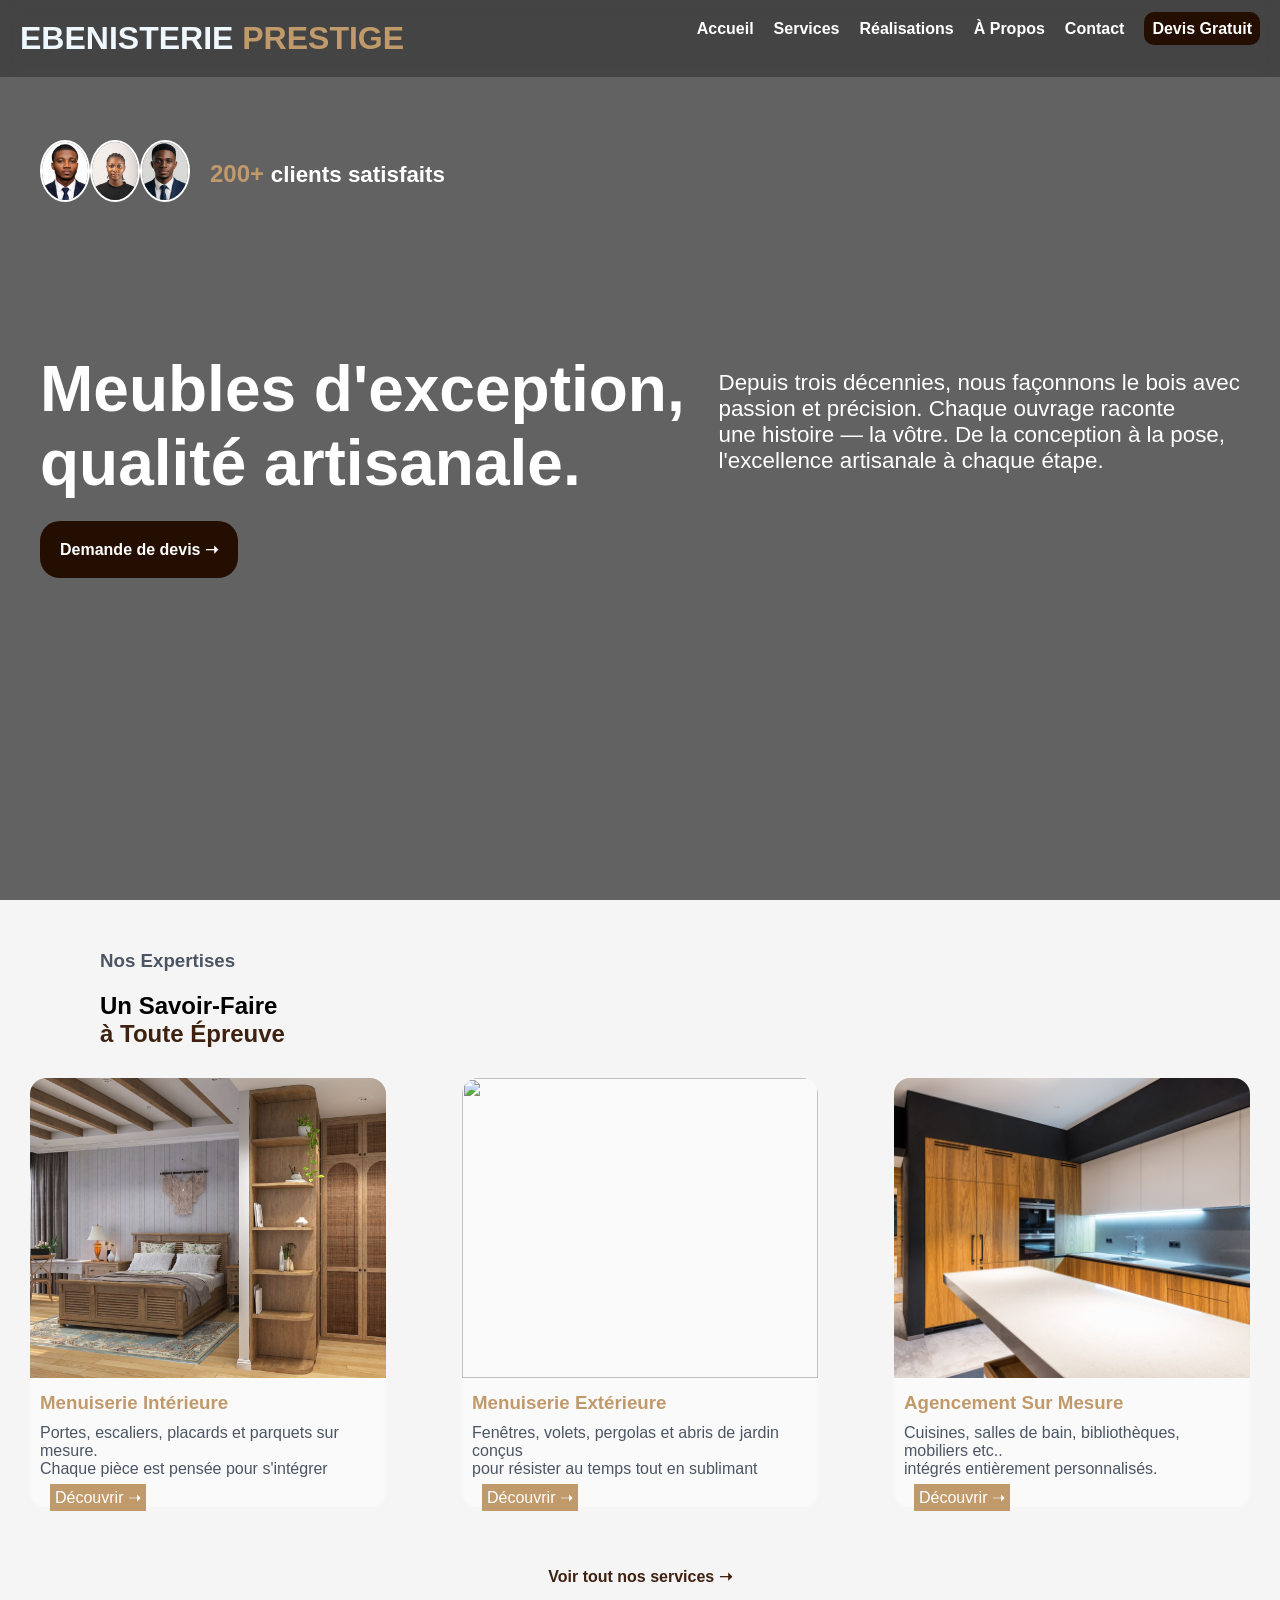
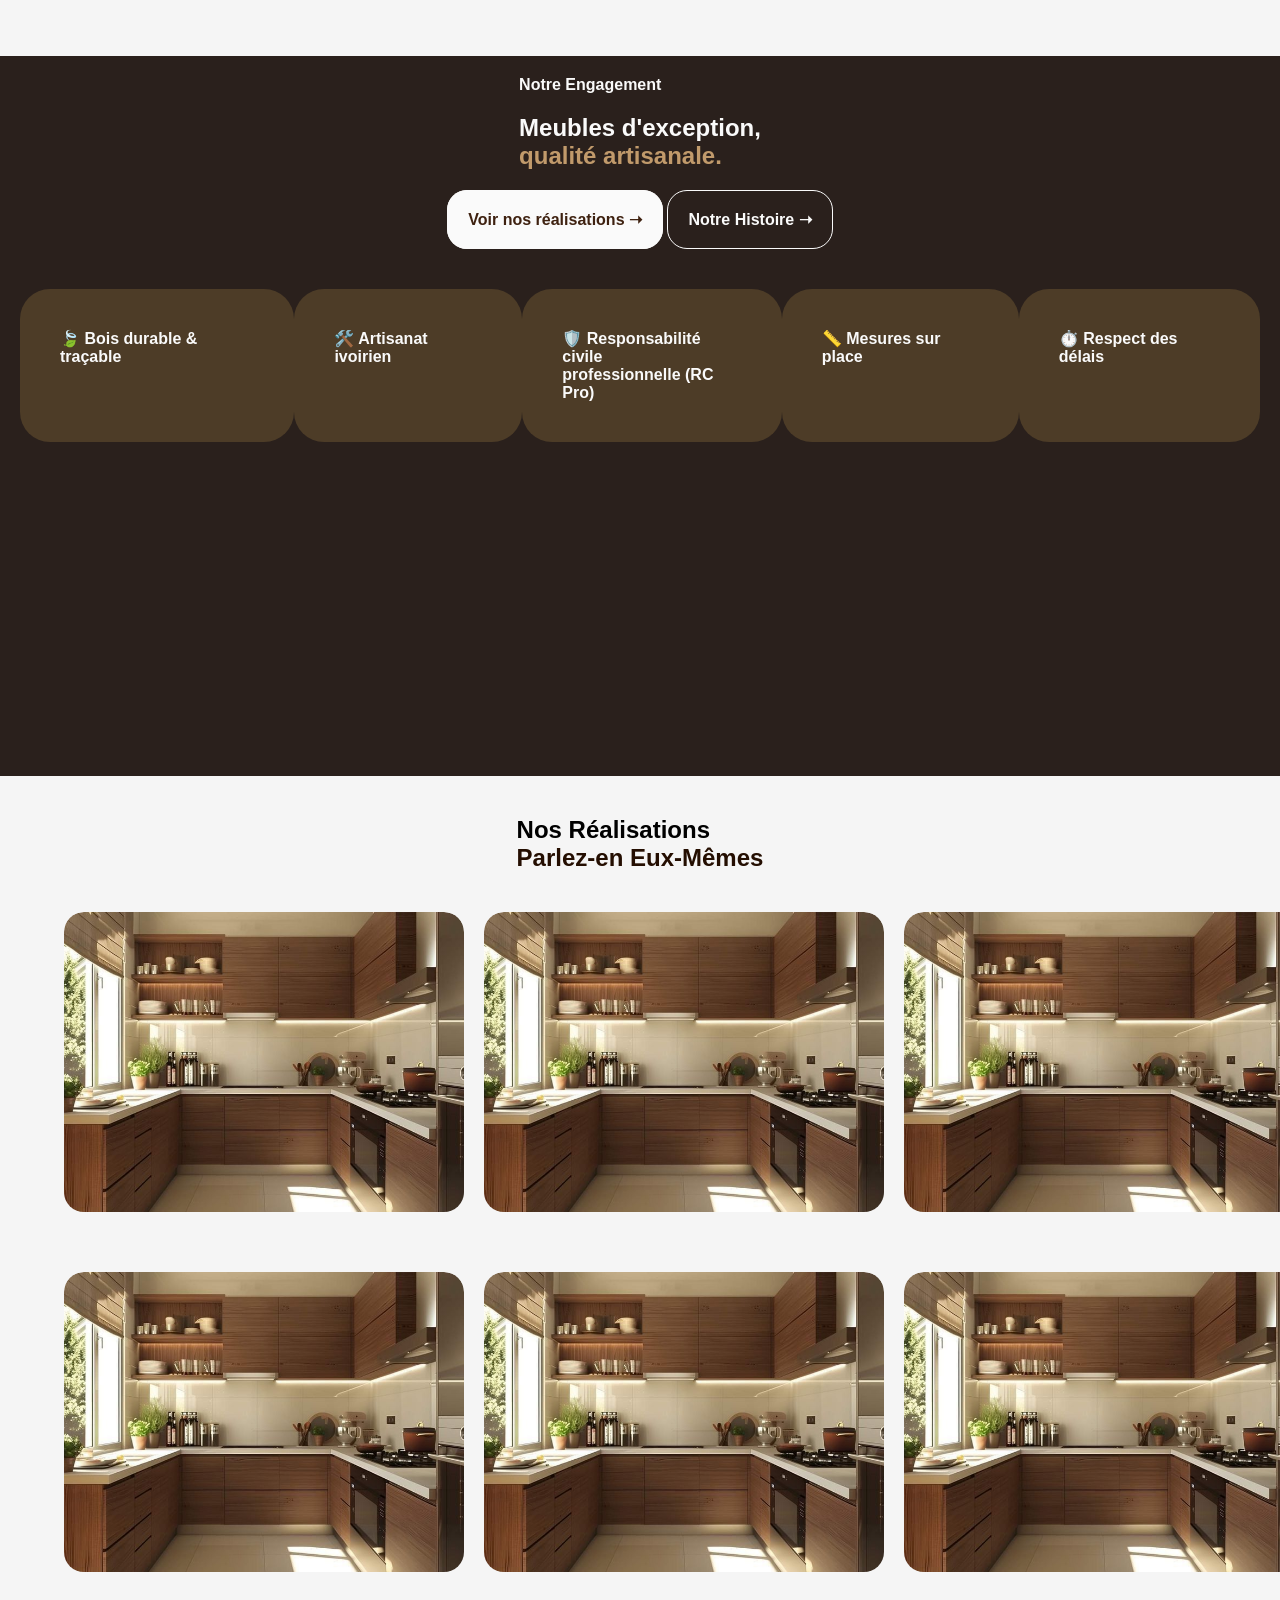
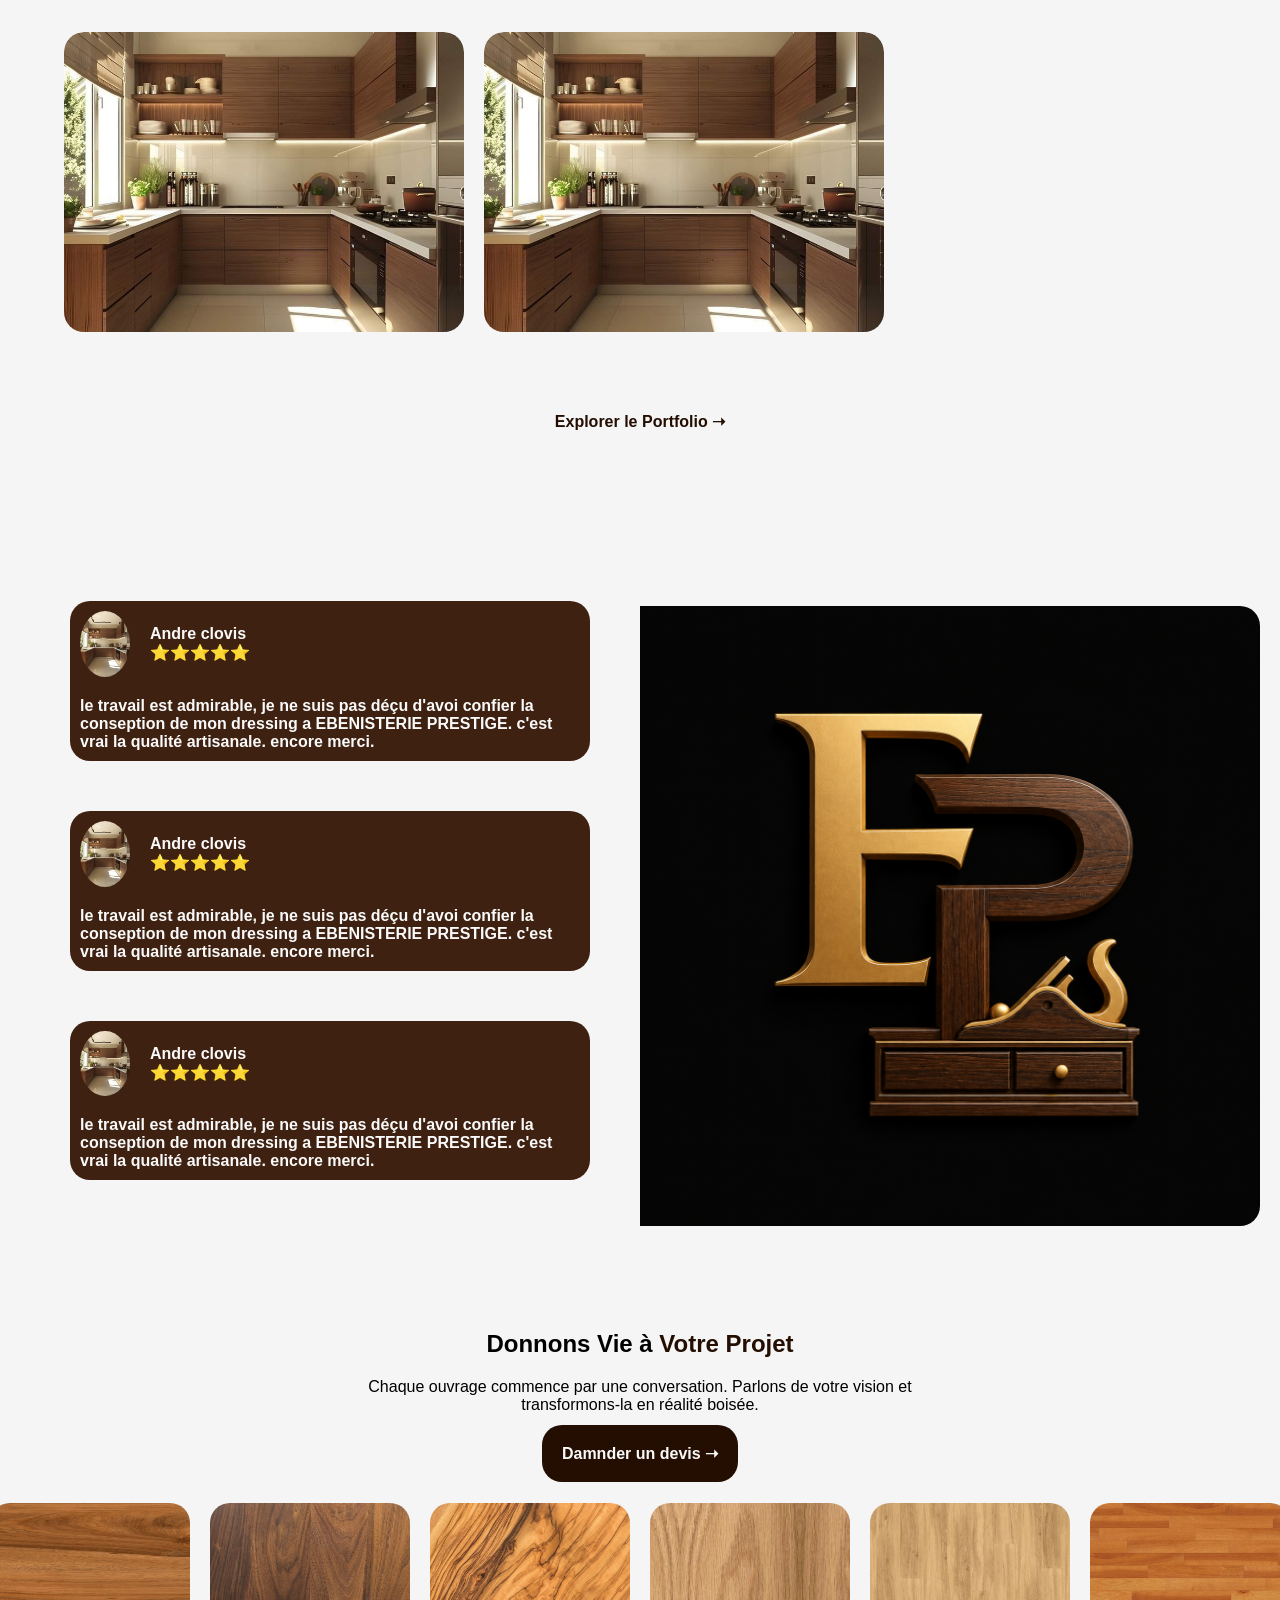
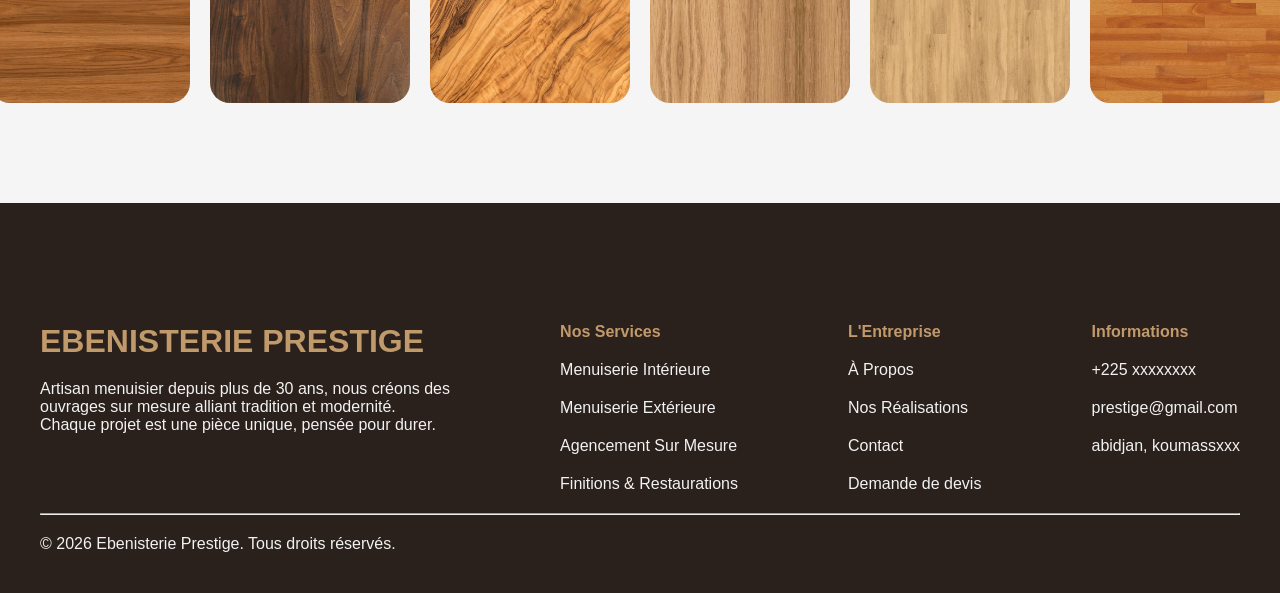
==== prestige/index.html @ 0cd3eee1 "first commit" ====
<!DOCTYPE html>
<html lang="fr">
<head>
    <meta charset="UTF-8">
    <meta name="viewport" content="width=device-width, initial-scale=1.0">
    <title>EBENISTERIE PRESTIGE</title>

    <link rel="stylesheet" href="stylle.css">

    <script src="https://kit.fontawesome.com/0f811edc99.js" crossorigin="anonymous"></script>

</head>
<body>

    <header>
        <div class="navigation">
            
            <a class="logo" href="#">EBENISTERIE <span>PRESTIGE</span></a>

           <ul>
                <li><a href="index.html">Accueil</a></li>
                <li><a href="service.html">Services</a></li>
                <li><a href="realisation.html">Réalisations</a></li>
                <li><a href="apropo.html">À Propos</a></li>
                <li><a href="contact.html">Contact</a></li>
                <div class="devi-lien">
                    <li><a href="contact.html#formulaire">Devis Gratuit</a></li>
                </div>
            </ul>
        </div>
    </header>

    <main id="accueil">
        <section class="accueil">
            <div class="c-accueil">

                <div class="img">
                    <div class="c-img">
                    <img src="téléchargement.jpg" alt="" width="50px">
                    <img src="ffff.jpg" alt="" width="50px">
                    <img src="PHOTO FOR FLYER.jpg" alt="" width="50px">
                    <p><span>200+ </span> clients satisfaits</p>
                    </div>

                    <div class="titre">
                    <h1>Meubles d'exception, <br> qualité artisanale.</h1>
                    <div class="link">
                        <a href="contact.html#formulaire">Demande de devis ➝</a>
                    </div>
                    </div>
                </div>

                <div class="para">
                    <p> Depuis trois décennies, nous façonnons le bois avec <br>
                    passion et précision. Chaque ouvrage raconte <br>
                    une histoire — la vôtre. De la conception à la pose, <br>
                    l'excellence artisanale à chaque étape.</p>
                </div>
                    
                

            </div>
        </section>

        <section class="presentation">
            <div class="titre-a">
                <h3>Nos Expertises</h3>
                <h1>Un Savoir-Faire <br> <span>à Toute Épreuve</span></h1>
            </div>

            <div class="cardre-photo">




                <div class="card-photo">

                    
                        <img src="pexels-d-c-dao-447174024-15456205.jpg" alt="" width="400px" height="320px">

                    <div class="card">
                        <h3>Menuiserie Intérieure</h3>
                        <p>Portes, escaliers, placards et parquets sur mesure. <br> Chaque pièce est pensée pour s'intégrer</p>
                        <a href="service.html#interieur">Découvrir ➝</a>
                    </div>

                </div>



                <div class="card-photo">

                    
                        <img src="pexel pergola.jpg" alt="" width="400px" height="320px">
                    

                    <div class="card">
                        <h3>Menuiserie Extérieure</h3>
                        <p>Fenêtres, volets, pergolas et abris de jardin conçus <br> pour résister au temps tout en sublimant</p>
                        <a href="service.html#exterieur">Découvrir ➝</a>
                    </div>

                </div>



                <div class="card-photo">

                    
                        <img src="pexel cuisine.jpg" alt="" width="400px" height="320px">
                    

                    <div class="card">
                        <h3>Agencement Sur Mesure</h3>
                        <p>Cuisines, salles de bain, bibliothèques, mobiliers etc..<br> intégrés entièrement personnalisés. </p>
                        <a href="service.html#surmesur">Découvrir ➝</a>
                    </div>

                </div>

             </div>

              <div class="c-voir">
                <a href="service.html#service">Voir tout nos services ➝</a>
              </div>
        </section>


        <section class="demonstration">
            <div>
                <div class="c-bois">
                    <div class="c-notre">
                    <h4>Notre Engagement</h4>
                    <h1>Meubles d'exception, <br> <span>qualité artisanale.</span></h1>
                    </div>

                    <div class="c-okok">
                        <a class="no" href="realisation.html">Voir nos réalisations ➝</a> <a class="his" href="apropo.html">Notre Histoire ➝</a>
                    </div>

                    <div class="c-detail">
                        <p>🍃 Bois durable & traçable</p>
                        <p> 🛠️ Artisanat ivoirien</p>
                        <p>🛡️ Responsabilité  civile <br>professionnelle (RC Pro)</p>
                        <p>📏 Mesures sur place</p>
                        <p>⏱️ Respect des délais</p>
                    </div>
                </div>
            </div>
        </section>


        <section class="a-car">
            <div class="a-tete">
                <h1>Nos Réalisations <br> <span>Parlez-en Eux-Mêmes</span></h1>
            </div>
            <div class="a-card">
                <div class="a-cardre">

                    <img src="cuisine.jpg" alt="" width="400" height="325"> 

                    <div class="a_carde">
                    <a href="">sur mesure</a>
                    <h3>cuisine fait sur mesure</h3>
                    <p>Cocody</p>
                    </div>

                    
                </div>



                <div class="a-cardre">
                    <img src="cuisine.jpg" alt="" width="400" height="325"> 

                    <div class="a_carde">
                    <a href="">sur mesure</a>
                    <h3>cuisine fait sur mesure</h3>
                    <p>Cocody</p>
                    </div>
                    
                </div>



                <div class="a-cardre">
                    <img src="cuisine.jpg" alt="" width="400" height="325"> 

                    <div class="a_carde">
                    <a href="">sur mesure</a>
                    <h3>cuisine fait sur mesure</h3>
                    <p>Cocody</p>
                    </div>
                </div>



                <div class="a-cardre">
                    <img src="cuisine.jpg" alt="" width="400" height="325"> 

                    <div class="a_carde">
                    <a href="">sur mesure</a>
                    <h3>cuisine fait sur mesure</h3>
                    <p>Cocody</p>
                    </div>
                </div>


                <div class="a-cardre">
                    <img src="cuisine.jpg" alt="" width="400" height="325"> 

                    <div class="a_carde">
                    <a href="">sur mesure</a>
                    <h3>cuisine fait sur mesure</h3>
                    <p>Cocody</p>
                    </div>
                </div>


                <div class="a-cardre">
                    <img src="cuisine.jpg" alt="" width="400" height="325">

                    <div class="a_carde">
                    <a href="">sur mesure</a>
                    <h3>cuisine fait sur mesure</h3>
                    <p>Cocody</p>
                    </div>
                </div>



                <div class="a-cardre">
                    <img src="cuisine.jpg" alt="" width="400" height="325"> 

                    <div class="a_carde">
                    <a href="">sur mesure</a>
                    <h3>cuisine fait sur mesure</h3>
                    <p>Cocody</p>
                    </div>
                </div>



                <div class="a-cardre">
                    <img src="cuisine.jpg" alt="" width="400" height="325"> 

                    <div class="a_carde">
                    <a href="">sur mesure</a>
                    <h3>cuisine fait sur mesure</h3>
                    <p>Cocody</p>
                    </div>
                </div>
                
            </div>

            <div class="porti">
                <a href="realisation.html">Explorer le Portfolio ➝</a>
            </div>
        </section>
        



        <section>

            <div class="a-ips">
                
                <div  class="a-impress">
                    <div class="a-impression">
                        <div class="a-nomp">
                        <img src="cuisine.jpg" alt="" width="">
                        <h4>Andre clovis <br> ⭐⭐⭐⭐⭐</h4>
                        </div>
                        <p>le travail est admirable, je ne suis pas déçu d'avoi confier la conseption de mon dressing
                            a EBENISTERIE PRESTIGE. c'est vrai la qualité artisanale. encore merci.
                        </p>
                    </div>

                    <div class="a-impression">
                        <div class="a-nomp">
                            <img src="cuisine.jpg" alt="">
                            <h4>Andre clovis <br> ⭐⭐⭐⭐⭐</h4>
                        </div>
                        <p>le travail est admirable, je ne suis pas déçu d'avoi confier la conseption de mon dressing
                            a EBENISTERIE PRESTIGE. c'est vrai la qualité artisanale. encore merci.
                        </p>
                    </div>


                    <div class="a-impression">
                        <div class="a-nomp">
                            <img src="cuisine.jpg" alt="">
                            <h4>Andre clovis <br>⭐⭐⭐⭐⭐</h4>
                        </div>
                        <p>le travail est admirable, je ne suis pas déçu d'avoi confier la conseption de mon dressing
                            a EBENISTERIE PRESTIGE. c'est vrai la qualité artisanale. encore merci.
                        </p>
                    </div>

                    
                </div>

                <img class="por" src="AA.png" alt="logo">
            </div>
        </section>

        <section>
            <div class="c-donner">
                <div class="c-donne">
                    <h1>Donnons Vie à <span>Votre Projet</span></h1>
                    <p>Chaque ouvrage commence par une conversation. Parlons de votre vision et <br> transformons-la en réalité boisée.</p>
                    <div class="c-lino">
                    <a href="contact.html#formulaire">Damnder un devis ➝</a>
                    </div>
                </div>
                
                <div class="c-don">
                    <img src="téléchargement (1).jpg" alt="">
                    <img src="Teak wood.jpg" alt="">
                    <img src="Bois d'olivier guide pratique caractéristiques et usages.jpg" alt="">
                    <img src="Adhésif déco chêne clair.jpg" alt="">
                    <img src="Gerflor parquet PVC, Gerflor Creation 40 0870 Quartet Honey, lame PVC à coller.jpg" alt="">
                    <img src="Beechwood - Honey.jpg" alt="">
                </div>
            </div>
        </section>


        <footer>
            <div class="footer">
                <div class="b-terme">
                   <h1>EBENISTERIE PRESTIGE</h1>
                   <p>Artisan menuisier depuis plus de 30 ans, nous créons des <br> ouvrages sur mesure alliant tradition et modernité. <br> Chaque projet est une pièce unique, pensée pour durer.</p>
                </div>


                <div class="b-servi">
                    <h4>Nos Services</h4>
                    <div>
                        <a href="service.html#interieur">Menuiserie Intérieure</a>
                        <a href="service.html#exterieur">Menuiserie Extérieure</a>
                        <a href="service.html#surmesur">Agencement Sur Mesure</a>
                        <a href="service.html#finitio">Finitions & Restaurations</a>
                        
                    </div>
                </div>


                <div class="b-entrepri">
                    <h4>L'Entreprise</h4>
                    <div class="b-entreprise">
                        <a href="apropo.html">À Propos</a>
                        <a href="realisation.html">Nos Réalisations</a>
                        <a href="contact.html">Contact</a>
                        <a href="contact.html#formulaire">Demande de devis</a>
                    </div>
                </div>




                <div class="b-informatique">
                    <h4>Informations</h4>
                    <div class="b-parag">
                        <p>+225 xxxxxxxx</p>
                        <p>prestige@gmail.com</p>
                        <p>abidjan, koumassxxx</p>
                        
                    </div>
                </div>
            </div>

            <hr>

            <div class="c-footer">
                <div>
                    <p>© 2026 Ebenisterie Prestige. Tous droits réservés.</p>
                </div>



                <div class="c-icone">
                    <a href=""><i class="fa-brands fa-facebook"></i></a>
                    <a href=""><i class="fa-brands fa-instagram"></i></a>
                    <a href=""><i class="fa-brands fa-tiktok"></i></a>
                    <a href=""><i class="fa-brands fa-whatsapp"></i></a>
                </div>
            </div>
        </footer>
    </main>
    
</body>
</html>
---- prestige/stylle.css ----
*{
    padding: 0;
    margin: 0;
    box-sizing: border-box;
    font-family: "Manrope", sans-serif;


}

body{
    background-color: #F5F5F5;
}


.accueil{
    background: linear-gradient(rgba(0,0,0,.6), rgba(0,0,0,.6)),url(pexels-artbovich-7195739.jpg);
    background-size: cover;
    background-repeat: no-repeat;
    width: 100%;
    min-height: 100vh;
    padding-top: 100px;
}

.navigation{
    display: flex;
    justify-content: space-between;
    top: 0;
    left: 0;
    z-index: 1000;
    position: fixed;
    width: 100%;
    padding: 20px;
    background: rgba(0, 0, 0, 0.3);
    backdrop-filter: blur(10px);

}

ul{
    display: flex;
    gap: 20px;
    list-style: none;
}

ul li a{
    text-decoration: none;
    font-weight: bold;
    color: #fff;
    transition: 0.6s;
    font-size: 1rem;

}

ul li a:hover{
    color: #C19A6B;
}

.navigation .logo{
    text-decoration: none;
    color: aliceblue;
    font-weight: bold;
    font-size: 2rem;
}

.navigation .logo span{
    color: #C19A6B;
}


ul .devi-lien a{

    color: #fff;
    padding: 8px;
    border-radius: 10px;
    transition: 0.6s;
    font-size: 1rem;
    background-color: #240e01;
    
}

ul .devi-lien a:hover{
    background-color: #C19A6B;
    color: #fff;

}





.c-accueil{
    display: flex;
    justify-content: space-between;
    margin: 40px;
}

.c-img{
    display: flex;
}

.c-img img{
    border-radius: 100%;
    object-fit: cover;
    gap: 0;
    border: solid 2px #fff;
}

.c-img p{
    gap: 20px;
    padding-top: 20px;
    margin-left: 20px;
    font-weight: bold;
    color: #fff;
    font-size: 1.4rem;
}

.c-img p span{
    color: #C19A6B;
    font-weight: bold;
    font-size: 1.5rem;
}

.titre{
    margin-top: 150px;
}

.titre h1{
    font-size: 4rem;
    font-weight: bold;
    color: #fff;
    
}

.link{
    margin-top: 40px;
}

.link a{
    
    padding: 20px;
    background-color: #240e01;
    color: #fff;
    font-weight: bold;
    border-radius: 20px;
    text-decoration: none;
    transition: 0.6s;

}

.link a:hover{
    background-color: #C19A6B;
    color: #fff;

}

.para p{
    padding-top: 230px;
    font-size: 1.4rem;
    color: #fff;
    border-radius: 8px;
      
}


.presentation{
    padding-top: 50px;
}


.titre-a{
    margin: 0  100px;
}
.titre-a h3{
    margin-bottom: 20px;
    color: #4B5563;
}

.titre-a h1 span{
    color: #3e2110;
}




.cardre-photo{
    
    display: flex;
    justify-content: space-between;
    margin: 30px;
    border-radius: 20px;
    
    
}

.card-photo{
    background: #FAFAFA;
    width: 356px;
    height: auto;
    border-radius: 1rem;
    

}


.card-photo img{
    width: 100%;
    height: 300px;
    border-top-right-radius: 1rem;
    border-top-left-radius: 1rem;
    object-fit: cover;
    
}

.card h3{
    
    font-weight: bold;
    color: #C19A6B;
    margin: 10px;
}

.card p{
    color: #4B5563;
    margin:10px ;
}

.card a{
    margin: 20px;
    text-decoration: none;
    color: #fff;
    padding: 5px;
    background-color: #C19A6B;
    transition: 0.6s;
}


.card a:hover{
    background-color: #3e2110;
    color: #fff;
}


.c-voir{
    display: flex;
    justify-content: center;
    align-items: center;
    margin-top: 60px;
}

.c-voir a{
    text-decoration: none;
    color: #3e2110;
    font-weight: bold;
    transition: 0.6s;
}


.c-voir a:hover{
    color: #C19A6B;
}


.demonstration{

    background-color: #2A201C;
    height: 80vh;
}

.c-notre{
    display: grid;
    justify-content: center;
    align-items: center;
    margin-top: 70px;
}

.c-notre h4{
    padding-top: 20px;
    margin-bottom: 20px;
    color: #FAFAFA;
}
.c-notre h1{
    
    margin-bottom: 20px;
    color: #FAFAFA;
}

.c-notre h1 span{
    color: #C19A6B;
}


.c-detail{
    display: flex;
    justify-content: space-between;
    margin: 20px;
    margin-top: 30px;
}

.c-detail p{
    gap: 50px;
    padding: 40px;
    margin-top: 30px;
    background-color: #4d3c27;
    border-radius: 30px;
    color: #FAFAFA;
    font-weight: bold;
}



.c-okok{
    text-align: center;
    margin-top: 20px;
}
.c-okok a{
    gap: 20px;
    padding: 20px;
    justify-content: center;
    align-items: center;
    text-decoration: none;
    border: 1px solid #FAFAFA;
    border-radius: 20px;
    margin-top: 20px;

}

.c-okok .no{
    background-color: #FAFAFA;
    color: #3e2110;
    font-weight: bold;
    transition: 0.6s;
}

.c-okok .no:hover{
    background-color: #C19A6B;
    color: #FAFAFA;
    
}

.c-okok .his{
    font-weight: bold;
    color: #FAFAFA;
    transition: 0.6s;

}

.c-okok .his:hover{
    background-color: #3e2110;
    color: #ffffff;
    
}


.a-card{
    display: grid;
    grid-template-columns: repeat(3, 1fr);
    gap: 20px;
    margin-top: 30px;
    margin: 0 auto;
    width: 90%;
    
    
}

.a-cardre{
    border-radius: 20px;
    margin-top: 40px;
    
}

.a-cardre img{
    width: 350px;
    height: 300px;
    object-fit: cover;
    border-top-left-radius: 20px;
    border-top-right-radius: 20px;
    cursor: pointer;
    transition: 0.6s;
    
}






.a-cardre:hover img{
    transform: scale(1.1);
}

.a_carde{
    border-radius: 20px;
    height: 90px;
}







.a-cardre{
    position: relative;
    width: 400px;
    overflow: hidden;
}

.a-cardre img{
    display: block;
    width: 100%;
}

.a_carde{
    position: absolute;
    top: 200px;
    left: 50%;
    transform: translate(-50%, -50%);

    text-align: center;
    color: white;

    opacity: 0;
    transition: 0.4s ease;
}

.a-cardre:hover .a_carde{
    opacity: 1;
}

.a_carde a{
    color: #C19A6B;
    text-decoration: none;
    padding: 5px;
    background-color: #240e01;
    font-weight: bold;
    border-radius: 20px;
    margin-bottom: 100px;
}

.a_carde h3{
    margin-top: 20px;
}


.a-tete{
    margin-top: 40px;
    display: flex;
    justify-content: center;
    align-items: center;
}


.a-tete h1{
    font-weight: bold;
}

.a-tete h1 span{
    color: #240e01;
}



.porti a{
    display: flex;
    justify-content: center;
    text-align: center;
    margin-top: 60px;
    text-decoration: none;
    padding: 20px;
    color: #240e01;
    font-weight: bold;
    border-radius: 20px;
    transition: 0.6s;
}


.porti a:hover{
    color: #C19A6B;
}



.a-ips{
    display: flex;
    justify-content: space-between;
    align-items: center;
    margin: 20px;
    margin-top: 100px;   
    border-radius: 20px;
    
    
}

.a-ips img{
    width: 50%;
    height: 50%;
    border-top-right-radius: 20px;
    border-bottom-right-radius: 20px;
    
    
}


.a-impress{
    padding: 50px;
    justify-content: center;

}

.a-impression p{
    margin-top: 20px;
}

.a-impression{
    padding: 10px;
    border-radius: 20px;
    margin-bottom: 50px;
    background-color: #3e2110;
    color: #FAFAFA;
    font-weight: bold;
    
}

.a-impression img{
    border-radius: 100%;
    width: 50px;
}

.a-nomp{
    display: flex;
    gap: 20px;
    align-items: center;
}

.c-donne{
    
    justify-content: center;
    align-items: center;
    text-align: center;
    margin-top: 50px;
}


.c-donne p{
    margin-top: 20px;

}


.c-donne h1 span{
    color: #240e01;
}

.c-donne .c-lino{
    margin-top: 30px;
}

.c-lino a{
    text-decoration: none;
    padding: 20px;
    color: #FAFAFA;
    font-weight: bold;
    background-color: #240e01;
    transition: 0.6s;
    border-radius: 20px;

}


.c-lino a:hover{
    background-color: #C19A6B;
    color: #FAFAFA;

}


.c-don{
    display: flex;
    justify-content: center;
    gap: 20px;
    margin-top: 40px;
}


.c-don img{
    width: 200px;
    border-radius: 20px;
}



footer{
    background-color: #2A201C;
    padding: 20px;
    margin-top: 100px;
    
}


.footer{
    display: flex;
    justify-content: space-between;
    gap: 100px;
    margin: 20px;
    margin-top: 100px;
    
}



.footer .b-servi div a{
    display: block;
    margin-top: 20px;
    text-decoration: none;
    color: #F2F2F2;
    transition: 0.6s;
}


.footer .b-servi div a:hover{
    color: #C19A6B;
}


.footer .b-servi h4{
    color: #C19A6B;
}

.footer .b-terme p{
    display: block;
    margin-top: 20px;
    color: #F2F2F2;
}


.footer .b-terme h1{
    color: #C19A6B;
}


.footer .b-entreprise a{
    display: block;
    flex-direction: column;
    margin-top: 20px;
    text-decoration: none;
    color: #F2F2F2;
    transition: 0.6s;
}


.footer .b-entreprise a:hover{
    color: #C19A6B;
}


.b-entrepri h4{
    color: #C19A6B;
}


.b-informatique h4{
    color: #C19A6B;
}

.footer .b-parag p{
    display: block;
    flex-direction: column;
    margin-top: 20px;
    color: #F2F2F2;
}

footer hr{
    margin: 0 20px;
}

footer .c-footer{
    display: flex;
    justify-content: space-between;
    align-items: center;
    width: 100%;
    padding: 20px;
    
}

.c-footer div p{
    
    color: #F2F2F2;
    
}




.fa-facebook{
    color: #1877F2;
    font-size: 30px;
    transition: 0.6s;
}

.fa-facebook:hover{
    color: #C19A6B;
}

.fa-instagram{
    color: #E4405F;
    font-size: 30px;
    transition: 0.6s;
}
.fa-instagram:hover{
    color: #C19A6B;
}

.fa-tiktok{
    color: #000000;
    font-size: 30px;
    transition: 0.6s;
}
.fa-tiktok:hover{
    color: #C19A6B;
}

.fa-whatsapp{
    color: #25D366;
    font-size: 30px;
    transition: 0.6s;
}

.fa-whatsapp:hover{
    color: #C19A6B;
}

.p-tete{
    padding-top: 150px;
    height: 100vh;
    margin: 50px;
}

.s-tete,
.r-tete,
.c-conta{
    padding-top: 200px;
    height: 90vh;
    margin: 50px;
}


#c-conta{
    background: linear-gradient(rgba(0,0,0,.6), rgba(0,0,0,.6)), url(pexel\ photo.jpg);
    background-repeat: no-repeat;
    background-size: cover;
    background-position: center;
}


#r-realisation{
    background: linear-gradient(rgba(0,0,0,.6), rgba(0,0,0,.6)), url(click.jpg);
    background-repeat: no-repeat;
    background-size: cover;
    background-position: center;
}

#p-apropo{
    background: linear-gradient(rgba(0,0,0,.6), rgba(0,0,0,.6)), url(mettre.jpg);
    background-repeat: no-repeat;
    background-size: cover;
    background-position: center;
}



.p-tete p{
    margin: 30px;
    color: #FAFAFA;
    font-size: 1.5rem;
}

.r-tete p,
.c-conta p{
    margin-top: 20px;
    color: #FAFAFA;
    font-size: 1.5rem;
}


.r-tete h1,
.p-tete h1,
.c-conta h1{
    margin-top: 20px;
    font-size: 6rem;
    color: #FAFAFA;
}

.s-tete h1{
    margin-top: 20px;
    font-size: 4rem;
    color: #FAFAFA;
}

.s-tete h1 span,
.r-tete h1 span,
.p-tete h1 span,
.c-conta h1 span{
    color: #C19A6B;
}

.s-tete h2,
.r-tete h2,
.p-tete h2,
.c-conta h2{
    color: #C19A6B;
}

#s-service{
    background: linear-gradient(rgba(0,0,0,.6), rgba(0,0,0,.6)), url(pexels-tima-miroshnichenko-6790937.jpg);
    background-repeat: no-repeat;
    background-size: cover;
    background-position: center;
}



.s-besoin{
    display: grid;
   grid-template-columns: repeat(1 ,1fr);
   margin:20px;
   margin-top: 50px;
}


.s-desir{
    display: flex;
    justify-content: center;
    gap: 50px;
    margin-top: 100px;
    
    
}

.s-desir img{
    width: 700px;
    height: 500px;
    border-radius: 20px;
    object-fit: cover;
   

}


.s-desir .pae,
.s-desir .pae p,
.s-desir .pae ul{
    margin-top: 50px;
}


.s-desir .pae ul{
    flex-direction: column;
}


.pao{
    padding: 15px;
    background-color: #4b556342;
    width: 95px;
    border-radius: 20px;
    font-weight: bold;
}

.pen{
    padding: 15px;
    background-color: #4b556342;
    width: 120px;
    border-radius: 20px;
    font-weight: bold;
}



.classe{
    display: block;
    text-align: center;
    justify-content: center;
    align-items: center;
    margin-top: 80px;
}

.classe .s-un,
.classe .s-d{
    margin: 20px;
}

.classe .s-un a{
    text-decoration: none;
    color: #F5F5F5;
    font-weight: bold;
    padding: 15px;
    border-radius: 15px;
    background-color: #240e01;
    transition: 0.6s;
}


.classe .s-un a:hover{
    background-color: #C19A6B;

}


.classe .s-hun{
    color: #C19A6B;
}



.r_real{
    display: grid;
    grid-template-columns: repeat(3 ,1fr);
    align-items: center;
    justify-content: center;
    
}


.r_realisa{
    background-color: #f0ece9;
    width: 400px;
    margin-top: 50px;
   margin-left: 30px;
   margin-right: 30px;
   border-radius: 20px;
    overflow: hidden;
    
}


.r_re{
    display: flex;
    gap: 15px;
    margin: 10px;
}


.r_re p{
    padding: 5px;
}

.r_re .p_p{
    padding: 5px;
    background-color: #C19A6B;
    border-radius: 10px;
}

.r_r p,
.r_r h3{
    margin: 15px;
    
}


.r_realisa img{
    width: 400px;
    height: 300px;
    object-fit: cover;
    border-top-left-radius: 20px;
    border-top-right-radius: 20px;
    transition: 0.5s ease;
    
}

.r_realisa:hover img{
    transform: scale(1.1);
}



.prede{
    display: flex;
    justify-content: center;
    gap: 40px;
    margin: 100px;
    
}


.prede img{
    width: 700px;
    height: 600px;
    border-radius: 20px;
    object-fit: cover;
}


.preder{
    margin-bottom: 40px;
}


.preder h1 span{
    color: #C19A6B;
}



.p-note{
    display: flex;
    justify-content: space-between;
    padding: 30px;
    background-color: #2a201c13;
    text-align: center;
       
}



.pp-note h1{
    font-size: 3rem;
}

.pp-note h1,
.pp-note p{
    color: #C19A6B;
    
}


.p-valeur{
    display: block;
    margin-top: 50px;
    align-items: center;
    text-align: center;
}

.p-valeur h1 span{
    color: #C19A6B;
}


.p_cora{
    display: flex;
    justify-content: space-between;
    margin: 30px;

}

.p-cora{
    padding: 20px;
    background-color: #ffffff;
    height: 300px;
    border-radius: 20px;
}


.pp-cora .corra{
    font-size: 1.2rem;
    color: #4B5563;
}

.pp-cora h3{
    color: #C19A6B;
}


.p-cora .pp-cora,
.p-cora .pp-cora p{
    margin-top: 20px;
}





.ppp-equipe h1 span{
    color: #C19A6B;
}


.ppp-equipe{
    display: block;
    justify-content: center;
    align-items: center;
    text-align: center;
    margin-top: 50px;
}


.chef{
    display: flex;
    justify-content: space-between;
    align-items: center;
    margin: 50px;
}

.p-chef p,
.p-chef h3{
    margin: 10px 20px;
}

.chef .p-chef{
    background-color: #ffffff;
    height: 600px;
    border-radius: 20px;
    overflow: hidden;
    
    
}



.chef .p-chef:hover img{
    transform: scale(1.1);
}

.chef .p-chef img{
    width: 400px;
    height: 500px;
    object-fit: cover;
    border-top-left-radius: 20px;
    border-top-right-radius: 20px;
    transition: 0.6s;
}



#formulaire{
    display: flex;
    justify-content: space-between;
    margin: 30px;
    align-items: center;
}

.form form {
    display: flex;
    flex-direction: column;
    gap: 15px;
}




input,
select,
textarea {
    width: 100%;
    padding: 12px;
    border-radius: 20px;
    border: #C19A6B;
}


textarea{
    height: 100px;
}
.nomp{
    display: flex;
    justify-content: center;
    align-items: center;
    gap: 10px;
}


button {
    cursor: pointer;
    margin-top: 20px;
    padding: 20px;
    background-color: #240e01;
    color: #ffffff;
    border-radius: 20px;
}


.Coordonnees{
    margin-bottom: 40px; 
    background-color: #240e015d;
    border-radius: 20px;
    padding: 20px;
}

.Coordonnees p{
    margin-top: 15px;

}




@media screen and (max-width: 992px){

    .navigation{
        flex-direction: column;
        align-items: center;
        gap: 20px;
    }

    ul{
        flex-wrap: wrap;
        justify-content: center;
    }


    .card-photo{
        flex-direction: column;
    }


}



@media (max-width:768px){
    .navigation{
        flex-direction: column;
        align-items: center;
     text-align: center;
    }

    


    .navigation ul{
        display: flex;
        justify-content: center;
    }


    .c-img{
        margin-top: 100px;
        margin-bottom: -100px;
    }

    .titre h1{
        font-size: 2rem;
        
    }

    .c-accueil{
        flex-direction: column;
    }
    .para p{
        display: none;
    }

    .link{
        margin-bottom: 20px;
    }

    .cardre-photo{
        flex-direction: column;
        gap: 40px;
        align-items: center;
    }


    

    

    .c-okok a{
        padding: 10px;
        
    }

    .c-detail{
        display: grid;
        grid-template-columns: repeat(2 ,1fr);
        gap: 9px
    }

    .c-detail p{
        padding: 10px;
        width: 100%;
        gap: 20px;
    }

    .a-card{
       display: grid;
       grid-template-columns: repeat(1 ,1fr);
       align-items: center;
    }

    .a-cardre{
        width: 100%;
        align-items: center;
    }


    .a-ips{
        flex-direction: column;
    }

    .a-ips .por{
        border-radius: 20px;
        width: 100%;
    }

    .c-don{
        flex-direction: column;
        align-items: center;
        
    }


    .footer{
        flex-direction: column;
    }


    .s-tete h1{
        font-size: 2rem;
    }


    .s-besoin{
        flex-direction: column;
    }


    .s-desir img{
        width: 100%;
        height: 300px;
    }

    .s-desir{
        flex-direction: column;
    }

    .r-tete h1{
        font-size: 2rem;
    }


    .r_real{
        display: grid;
        grid-template-columns: repeat(1 ,1fr);
        align-items: center ;
        

        
    }

    .r_realisa img{
        width: 100%;
        
    }

    .p-tete h1{
        font-size: 2rem;

    }

    .prede{
        flex-direction: column;
    }

    .prede img{
        width: 100%;
    }


    .p-note{
        flex-direction: column;
        gap: 10px;
    }


    .p_cora{
        flex-direction: column;
        gap: 15px;
    }


    .chef{
        flex-direction: column;
        gap: 20px;
    }

    .c-conta h1{
        font-size: 2rem;
    }

    #formulaire{
        flex-direction: column;
        gap: 29px;
    }


    .Coordonnees{
        width: 100%;
    }

    iframe{
        width: 100%;
    }


    .c-footer{
        flex-direction: column;
        gap: 30px;
    }
}
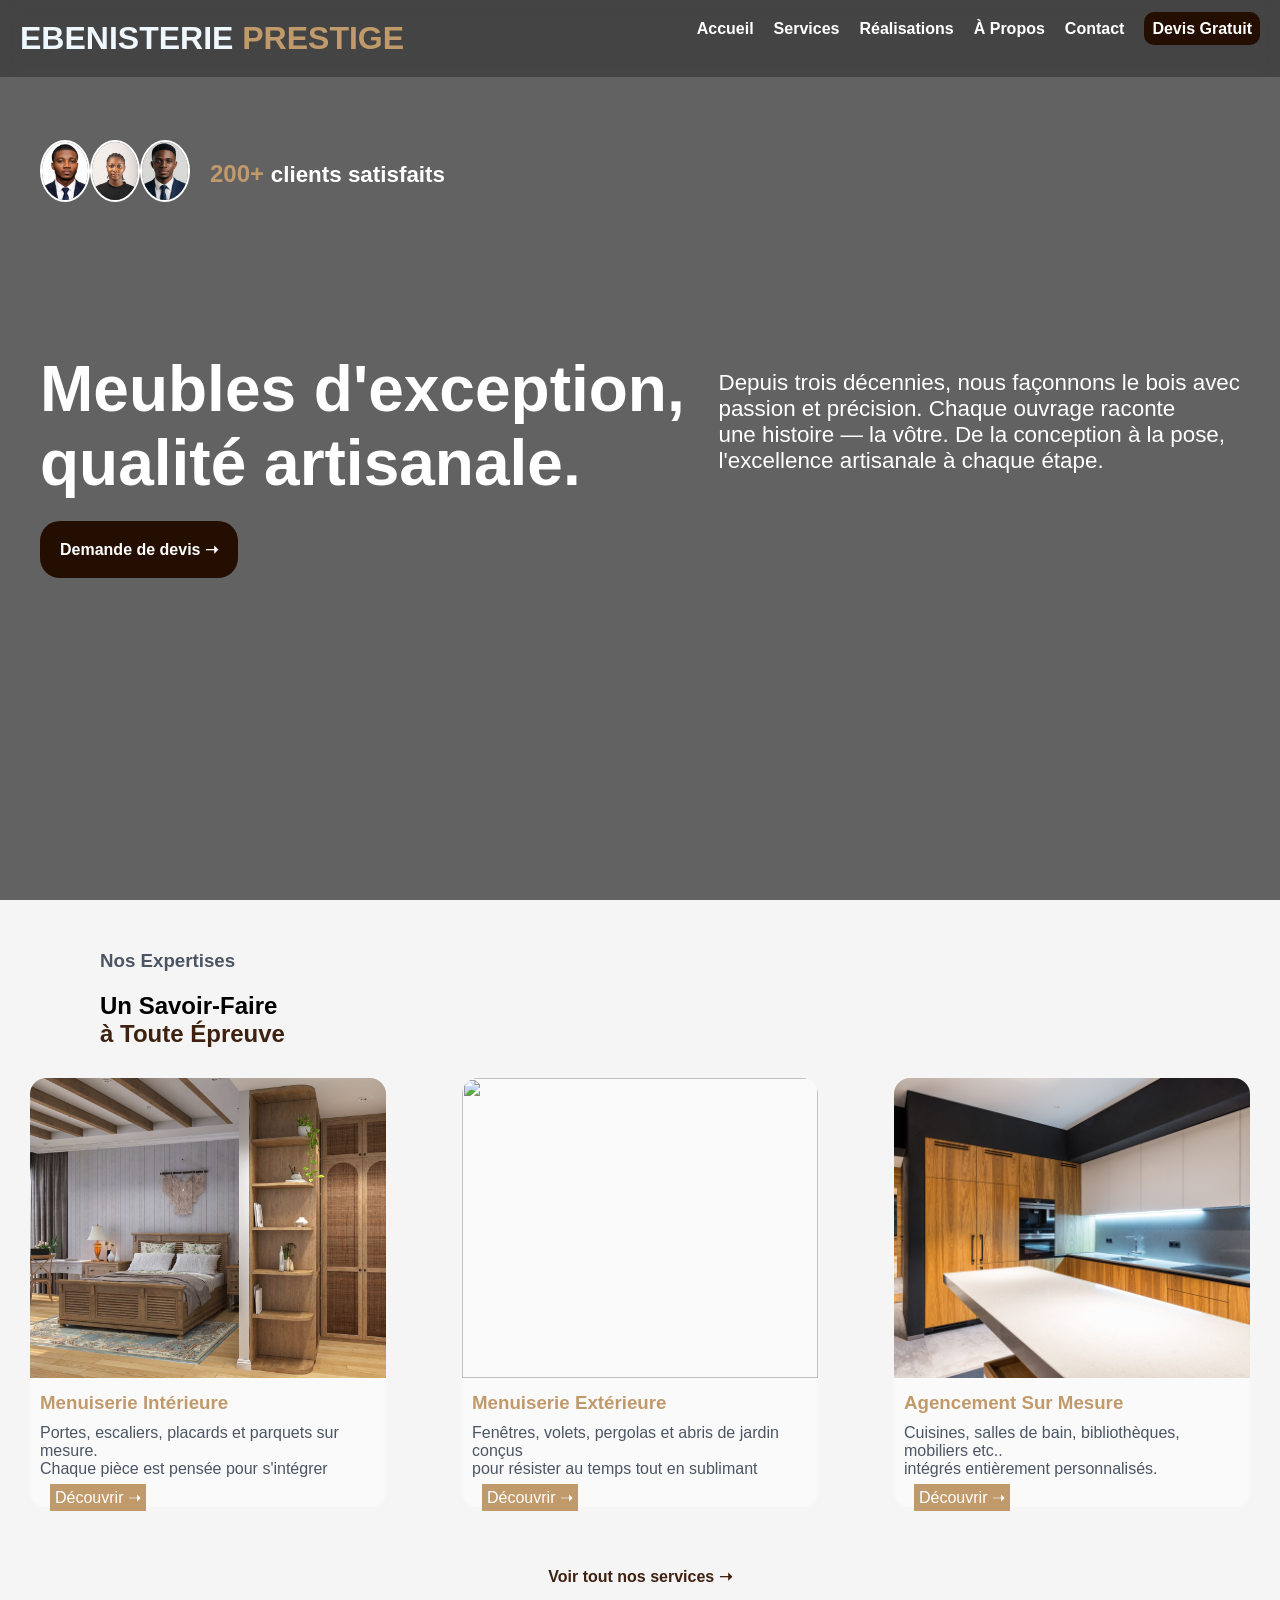
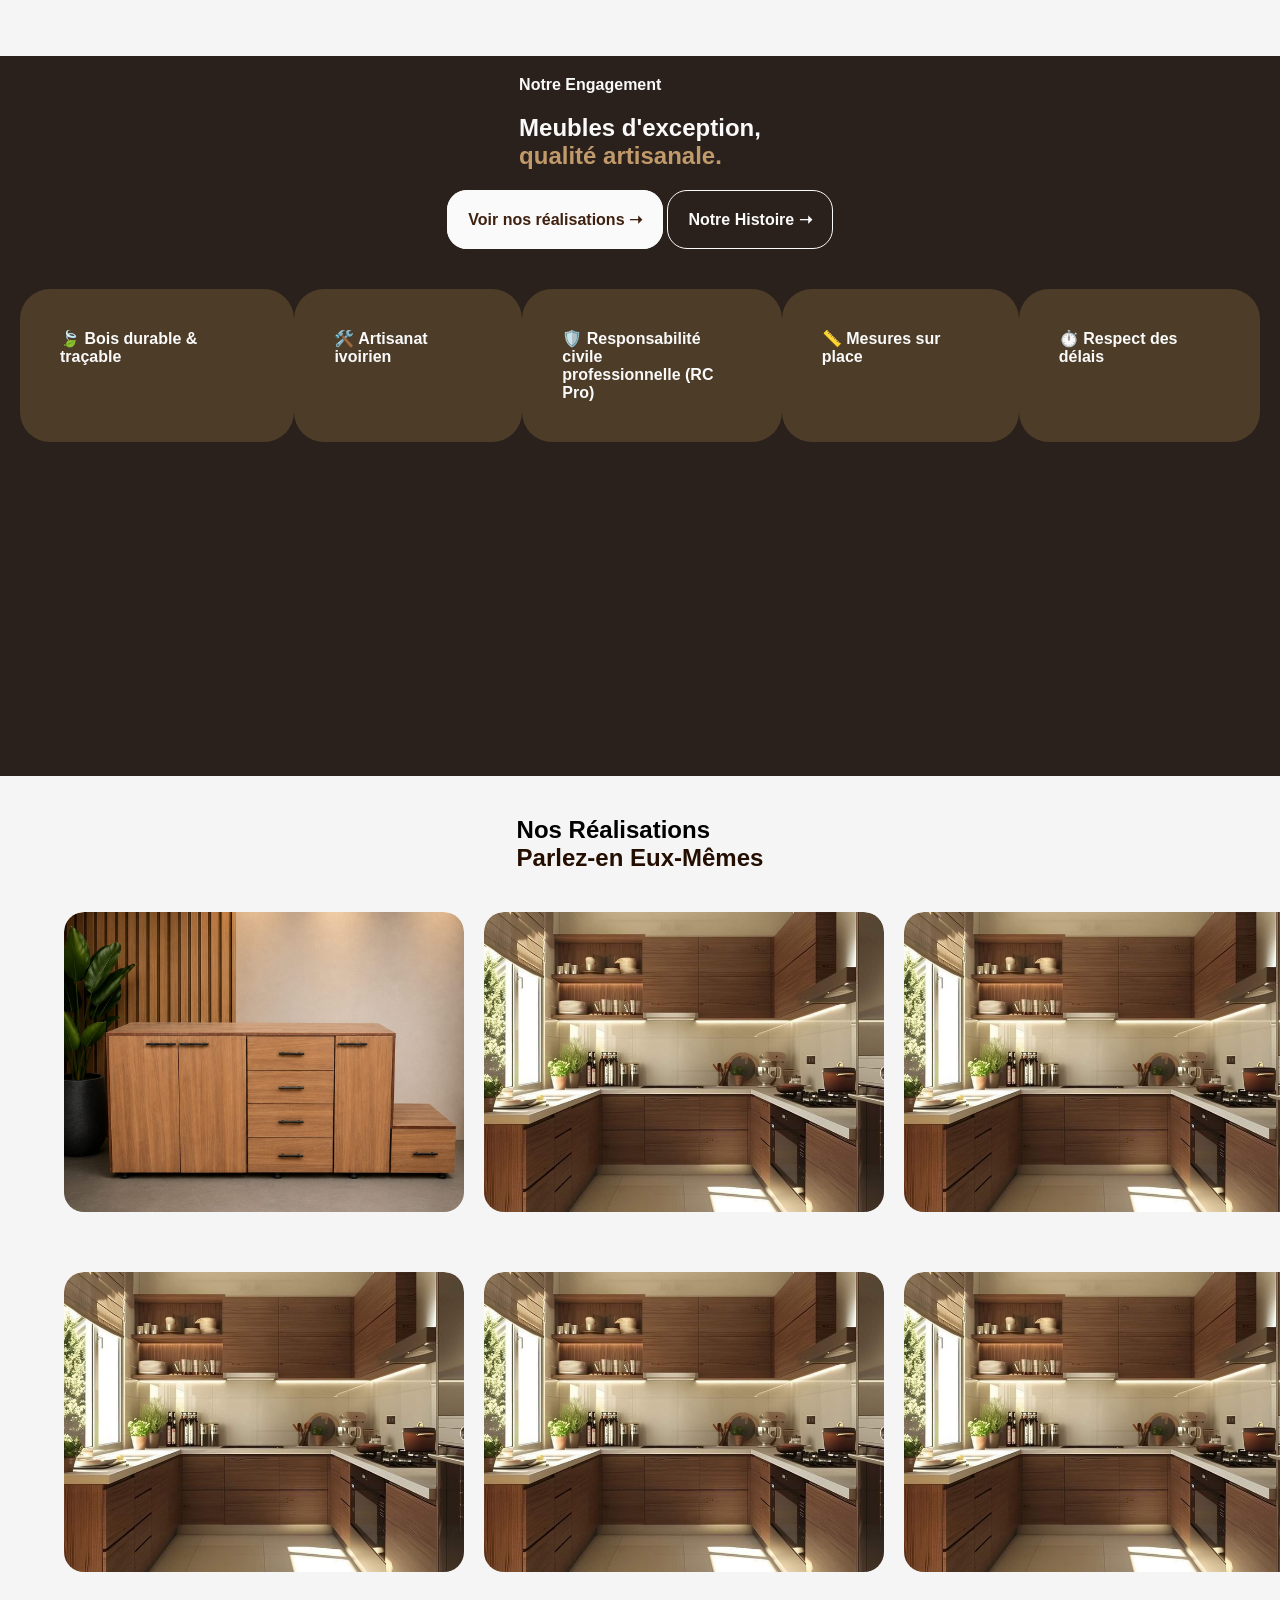
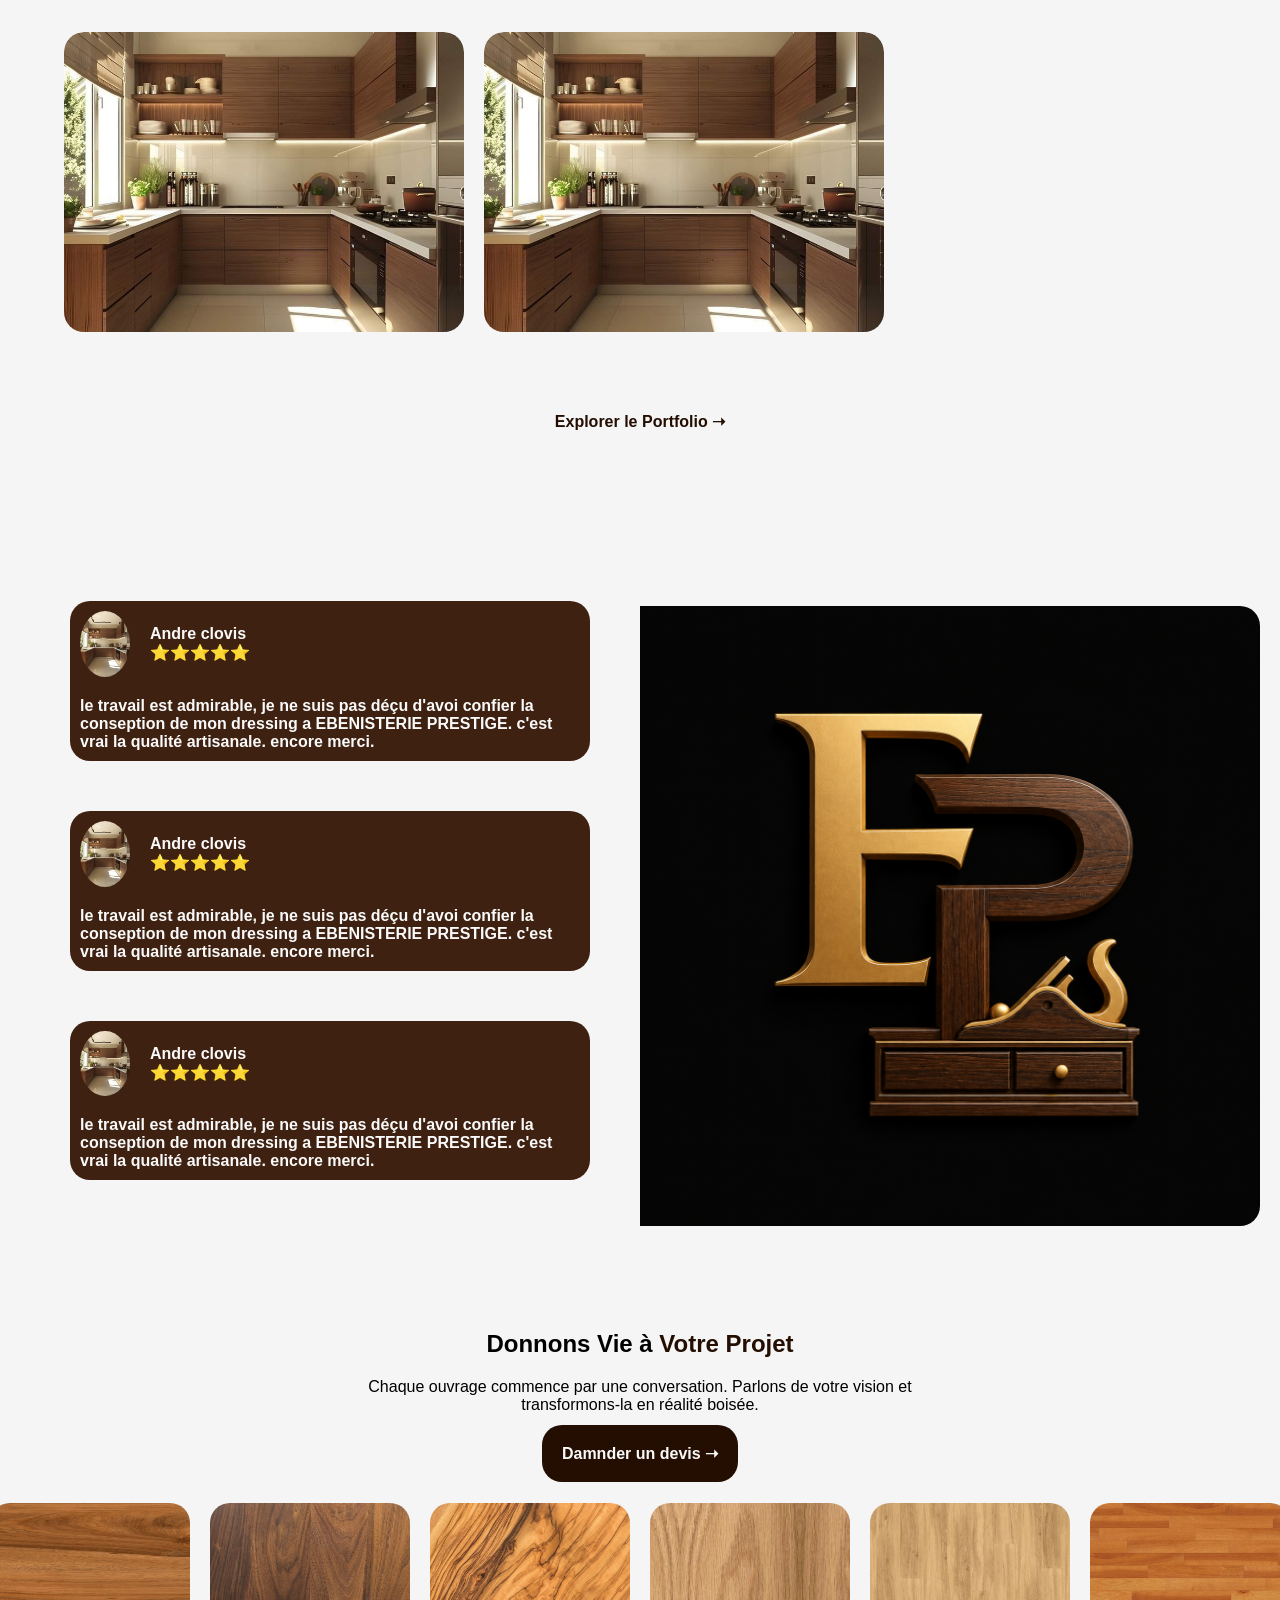
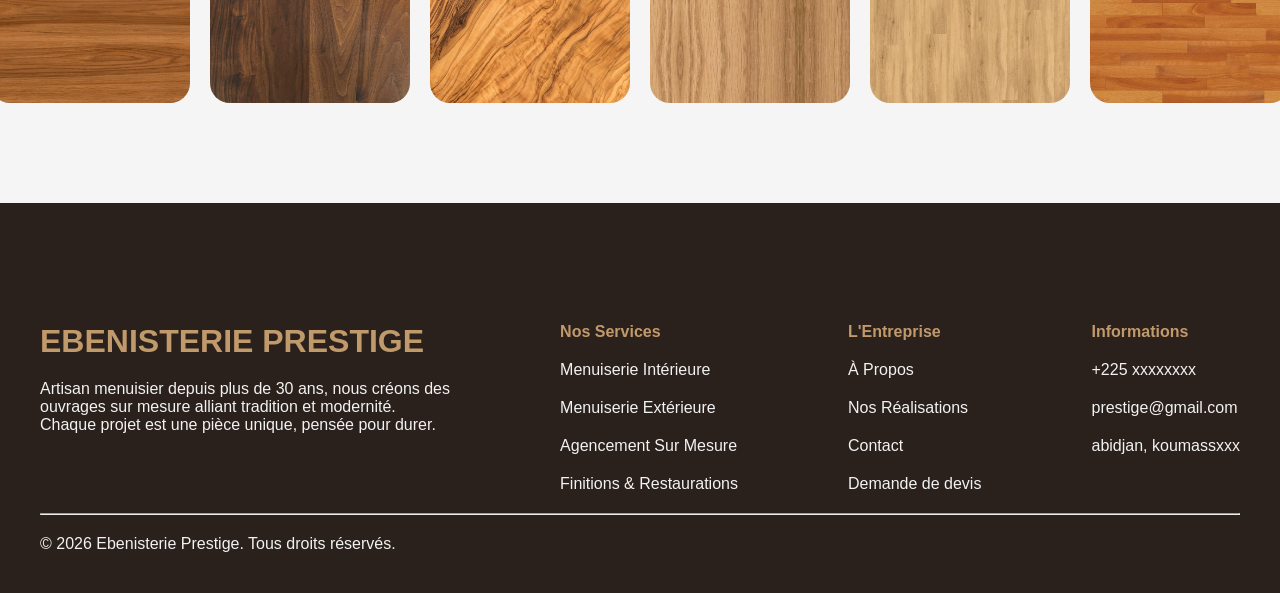
==== commit a3759e79: "Ajout d'une nouvelle image et mise à jour de l'accueil" ====
--- a/prestige/index.html
+++ b/prestige/index.html
@@ -157,11 +157,11 @@
             <div class="a-card">
                 <div class="a-cardre">
 
-                    <img src="cuisine.jpg" alt="" width="400" height="325"> 
-
-                    <div class="a_carde">
-                    <a href="">sur mesure</a>
-                    <h3>cuisine fait sur mesure</h3>
+                    <img src="buffer.jpeg" alt="" width="400" height="325"> 
+
+                    <div class="a_carde">
+                    <a href="">sur mesure</a>
+                    <h3>Buffet bas de rangement</h3>
                     <p>Cocody</p>
                     </div>
 
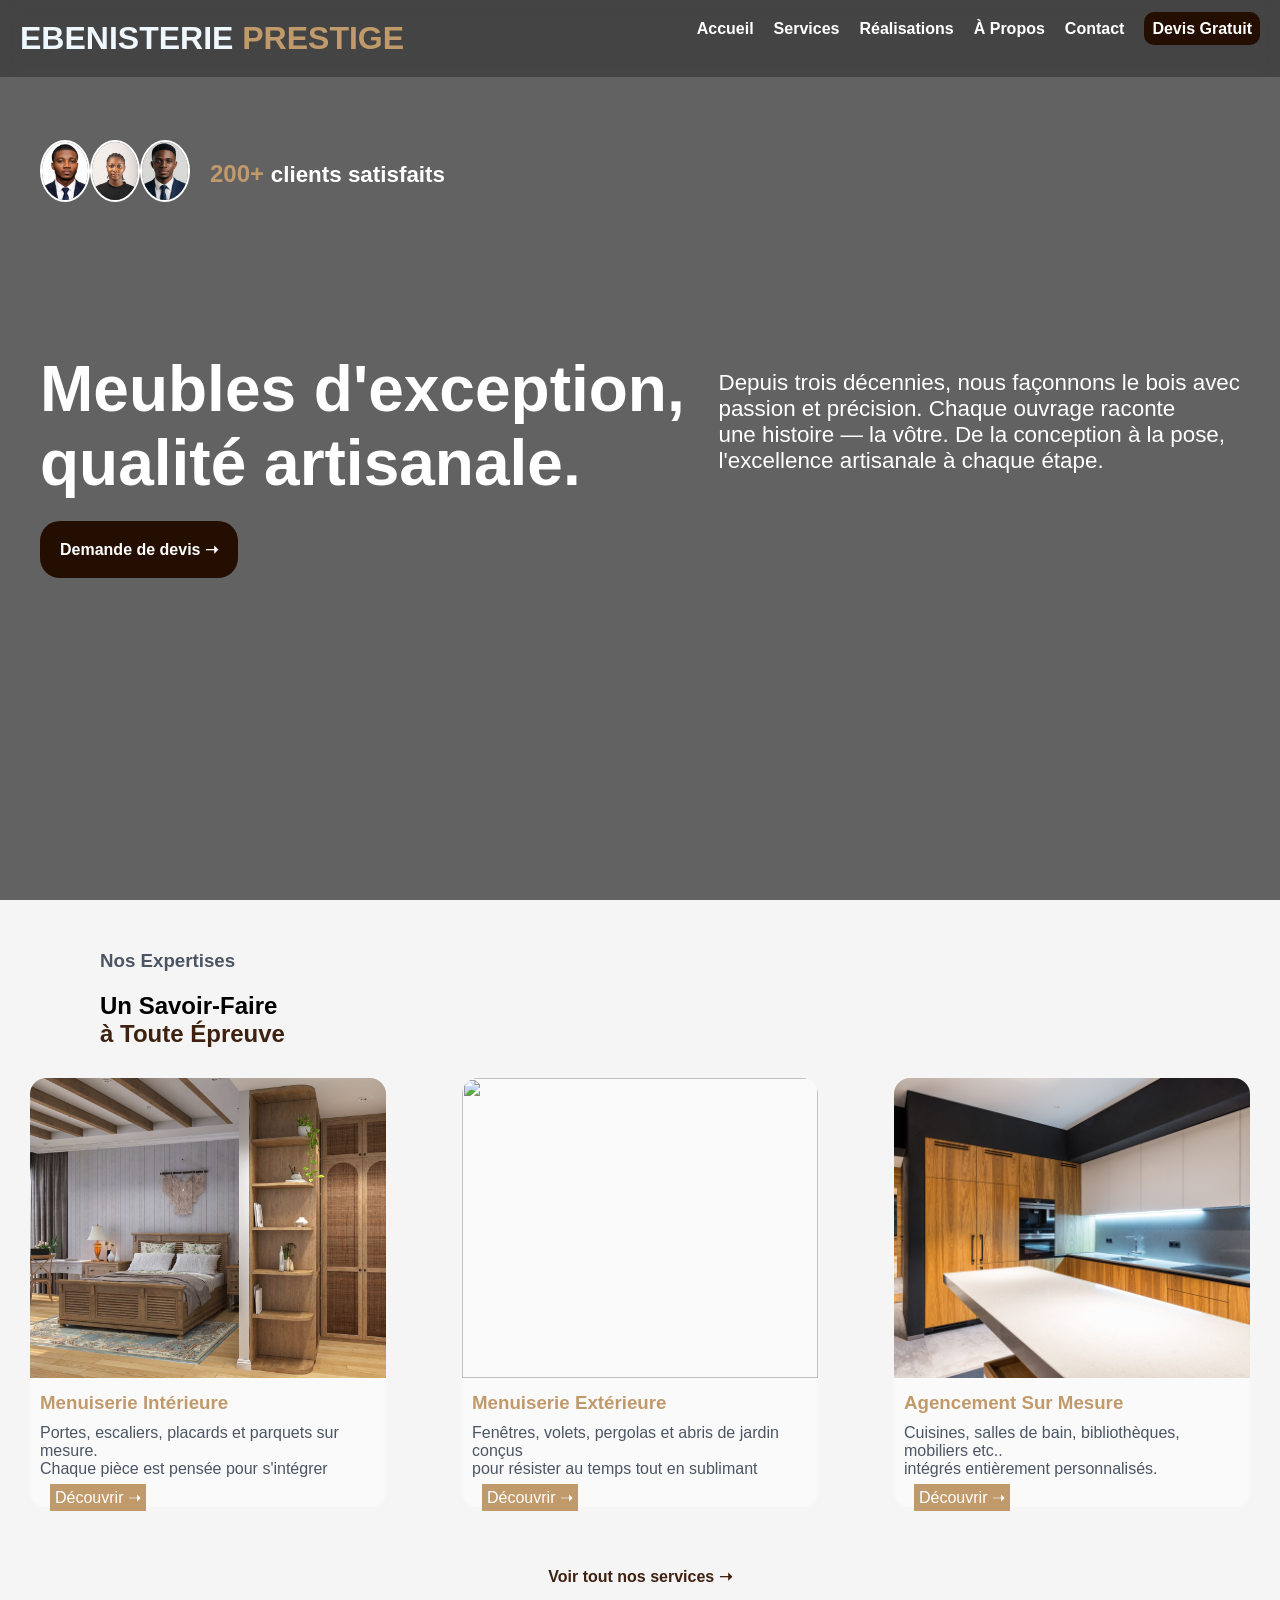
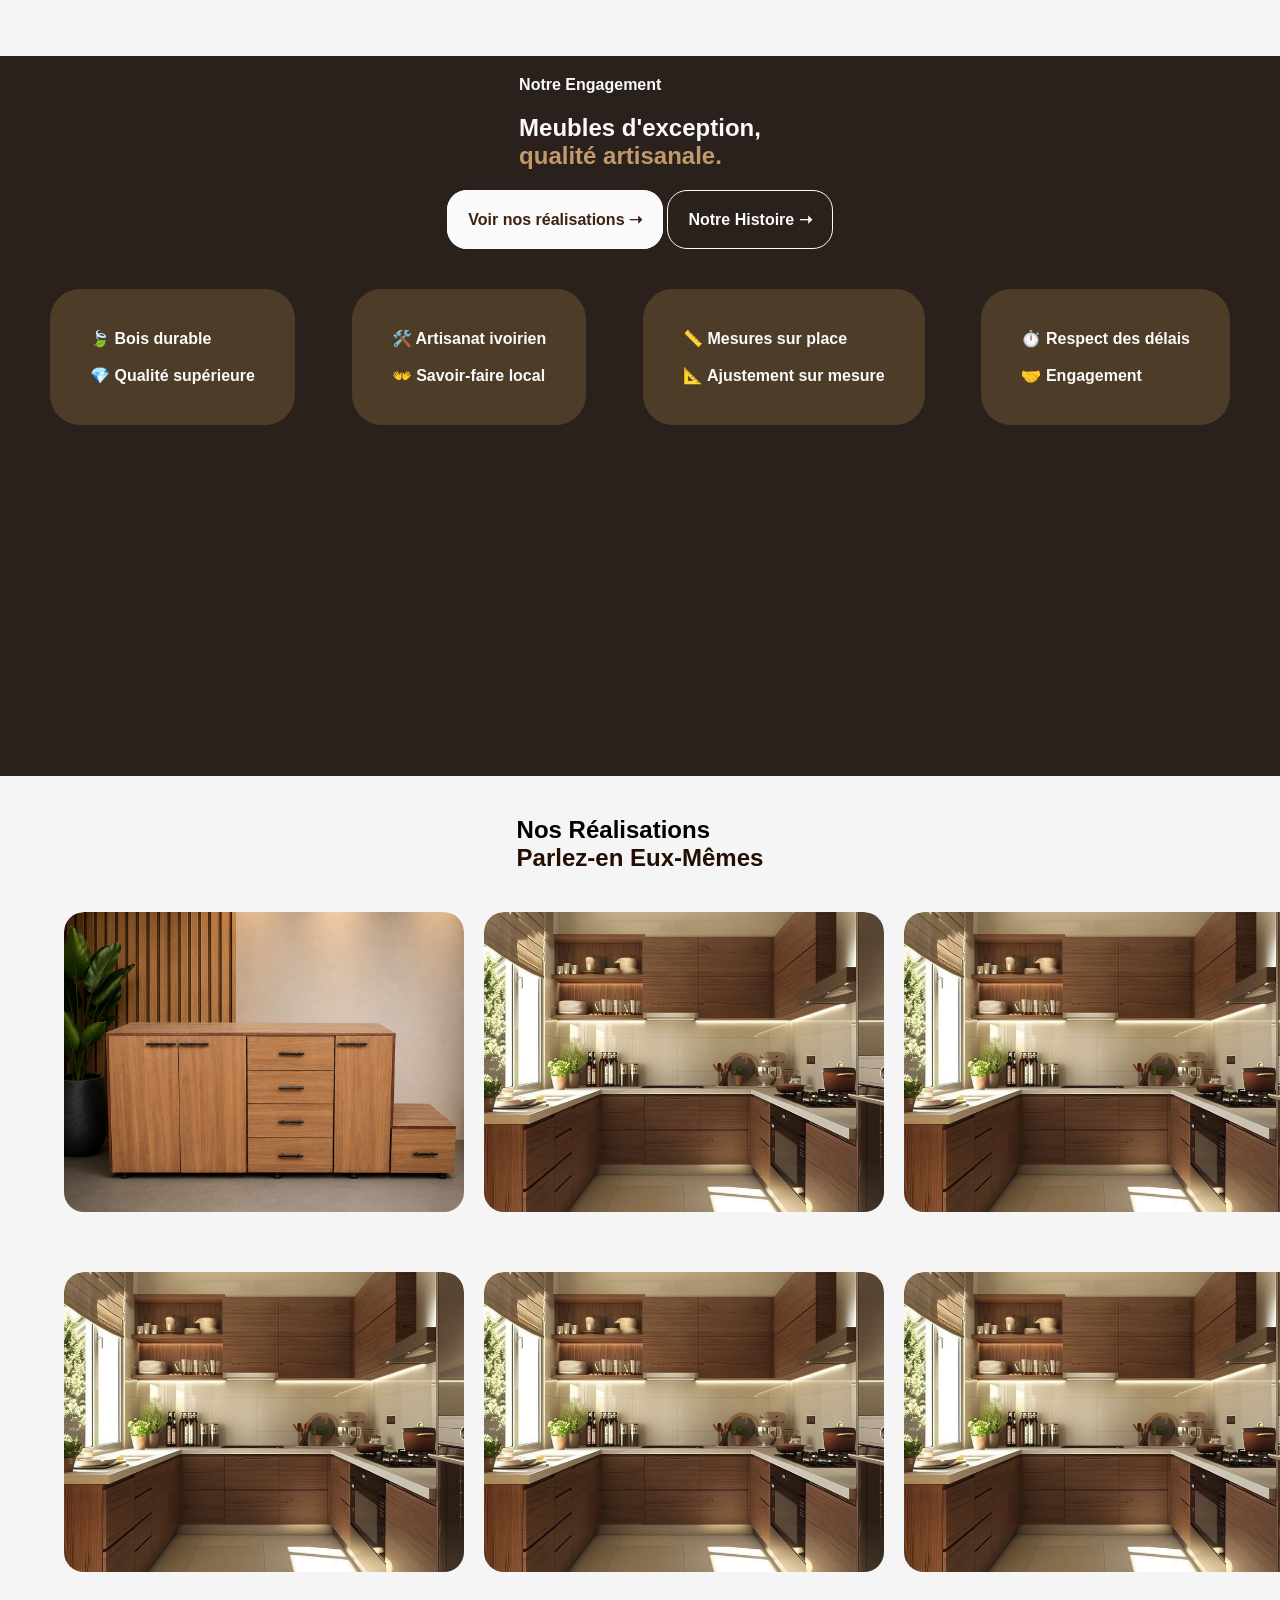
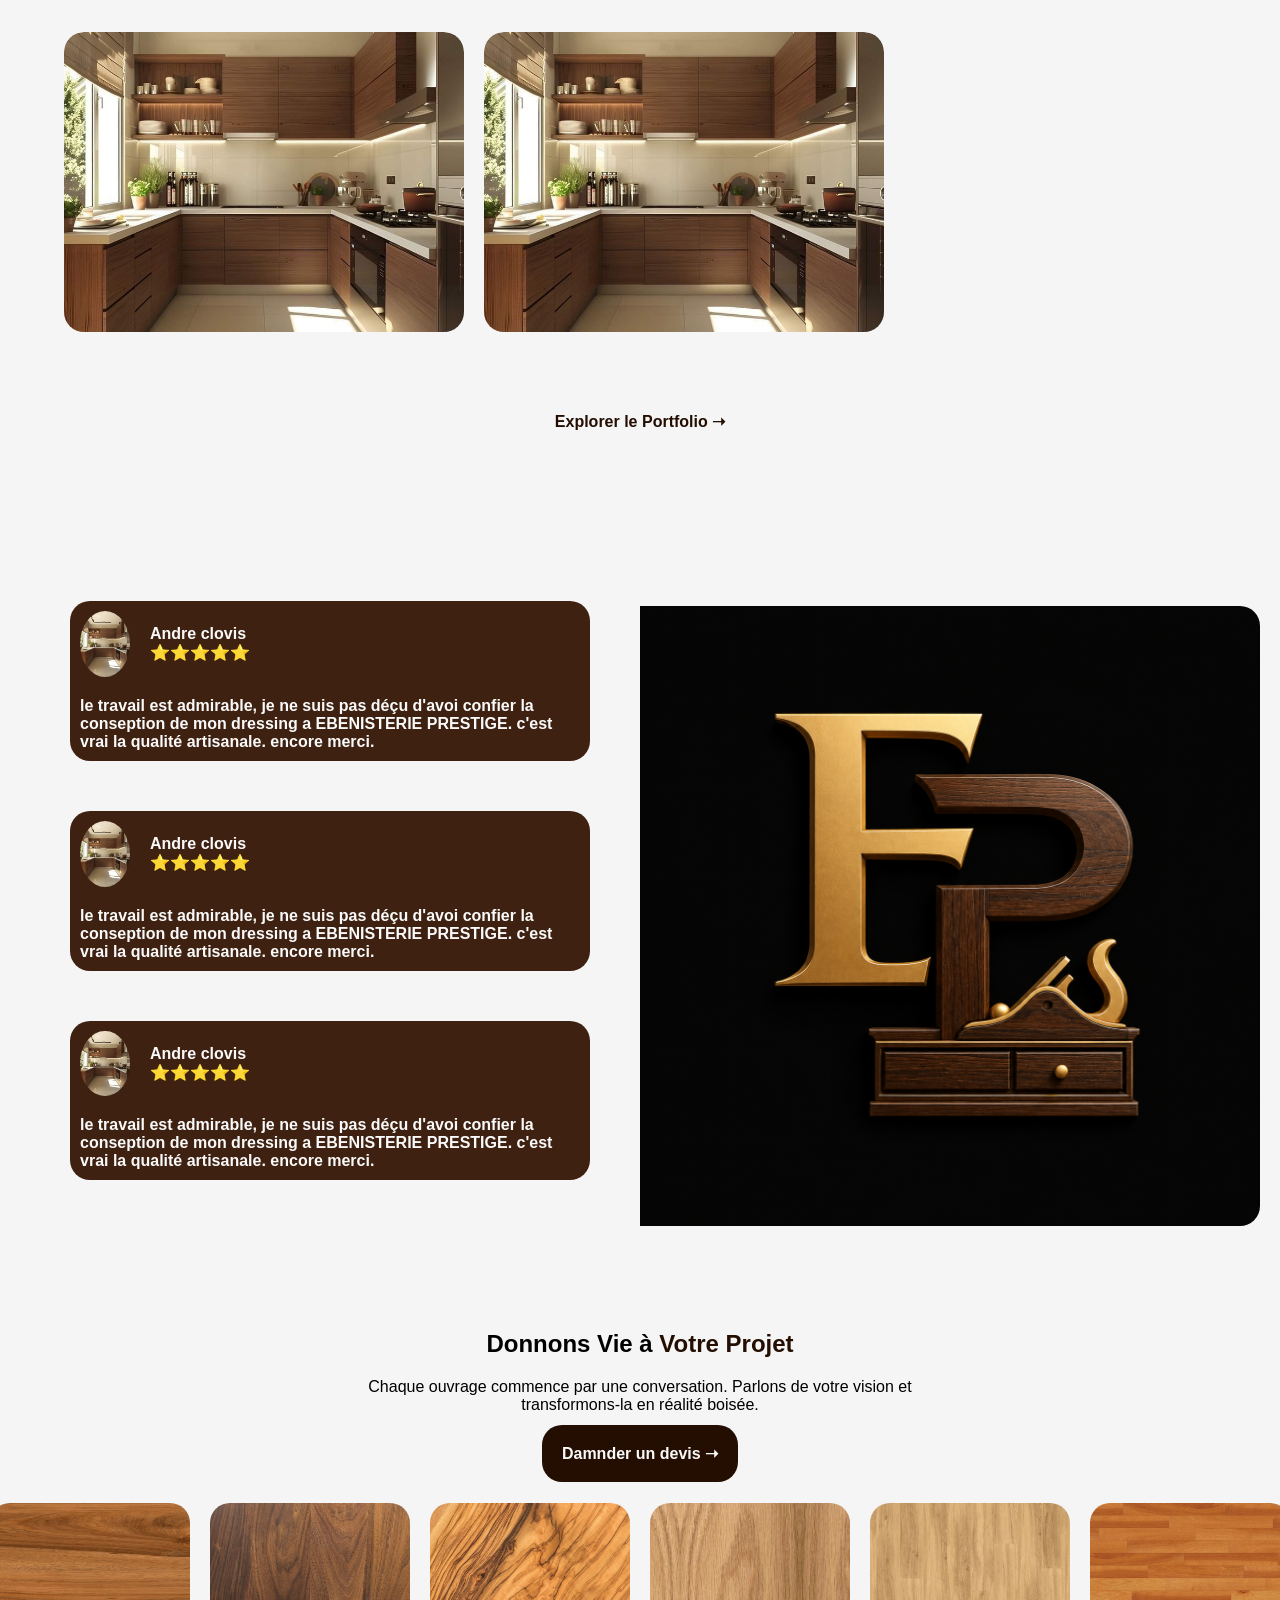
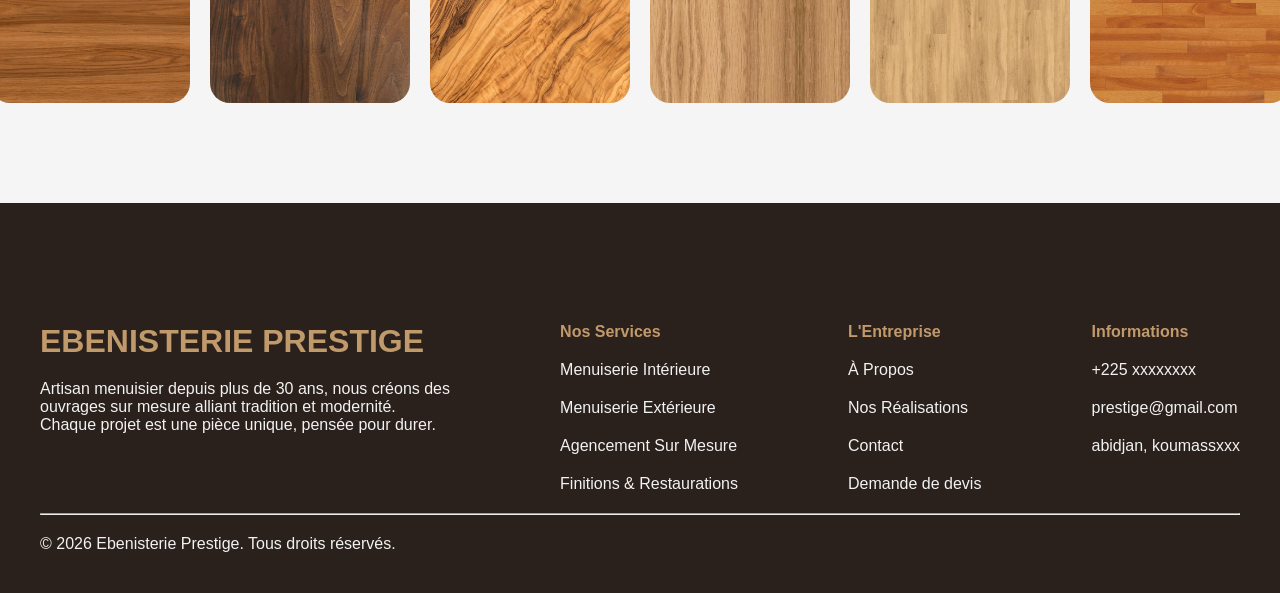
==== commit 492ab8d7: "mise a jour des differents données" ====
--- a/prestige/index.html
+++ b/prestige/index.html
@@ -139,11 +139,10 @@
                     </div>
 
                     <div class="c-detail">
-                        <p>🍃 Bois durable & traçable</p>
-                        <p> 🛠️ Artisanat ivoirien</p>
-                        <p>🛡️ Responsabilité  civile <br>professionnelle (RC Pro)</p>
-                        <p>📏 Mesures sur place</p>
-                        <p>⏱️ Respect des délais</p>
+                        <p>🍃 Bois durable <br> <br>💎 Qualité supérieure </p>
+                        <p> 🛠️ Artisanat ivoirien <br> <br> 👐 Savoir-faire local</p>
+                        <p>📏 Mesures sur place <br><br>📐 Ajustement sur mesure</p>
+                        <p>⏱️ Respect des délais <br><br> 🤝 Engagement</p>
                     </div>
                 </div>
             </div>
@@ -161,7 +160,7 @@
 
                     <div class="a_carde">
                     <a href="">sur mesure</a>
-                    <h3>Buffet bas de rangement</h3>
+                    <h3>Buffet bas de rangement </h3>
                     <p>Cocody</p>
                     </div>
 
--- a/prestige/stylle.css
+++ b/prestige/stylle.css
@@ -290,7 +290,7 @@
 .c-detail{
     display: flex;
     justify-content: space-between;
-    margin: 20px;
+    margin: 50px;
     margin-top: 30px;
 }
 
@@ -747,6 +747,7 @@
     background-repeat: no-repeat;
     background-size: cover;
     background-position: center;
+    height: 100vh;
 }
 
 
@@ -755,6 +756,7 @@
     background-repeat: no-repeat;
     background-size: cover;
     background-position: center;
+    height: 100vh;
 }
 
 #p-apropo{
@@ -762,6 +764,7 @@
     background-repeat: no-repeat;
     background-size: cover;
     background-position: center;
+    height: 100vh;
 }
 
 
@@ -813,6 +816,7 @@
     background-repeat: no-repeat;
     background-size: cover;
     background-position: center;
+    height: 100vh;
 }
 
 
@@ -916,19 +920,21 @@
     align-items: center;
     justify-content: center;
     
+    
 }
 
 
 .r_realisa{
     background-color: #f0ece9;
-    width: 400px;
     margin-top: 50px;
-   margin-left: 30px;
-   margin-right: 30px;
+    margin: 25px;
    border-radius: 20px;
     overflow: hidden;
     
 }
+
+
+
 
 
 .r_re{
@@ -956,7 +962,7 @@
 
 
 .r_realisa img{
-    width: 400px;
+    width: 100%;
     height: 300px;
     object-fit: cover;
     border-top-left-radius: 20px;
@@ -1085,17 +1091,18 @@
     display: flex;
     justify-content: space-between;
     align-items: center;
-    margin: 50px;
+    margin: 20px;
+    gap: 30px;
 }
 
 .p-chef p,
 .p-chef h3{
-    margin: 10px 20px;
+    margin: 20px 30px;
 }
 
 .chef .p-chef{
     background-color: #ffffff;
-    height: 600px;
+    height: 500px;
     border-radius: 20px;
     overflow: hidden;
     
@@ -1109,8 +1116,8 @@
 }
 
 .chef .p-chef img{
-    width: 400px;
-    height: 500px;
+    width: 100%;
+    height: 400px;
     object-fit: cover;
     border-top-left-radius: 20px;
     border-top-right-radius: 20px;
@@ -1220,21 +1227,29 @@
     }
 
 
+    
+
+
+    
+
+
     .c-img{
         margin-top: 100px;
-        margin-bottom: -100px;
-    }
+        margin-bottom: -90px;
+    }
+
+    
 
     .titre h1{
         font-size: 2rem;
         
     }
 
-    .c-accueil{
-        flex-direction: column;
-    }
+
     .para p{
         display: none;
+        
+        
     }
 
     .link{
@@ -1260,13 +1275,13 @@
     .c-detail{
         display: grid;
         grid-template-columns: repeat(2 ,1fr);
-        gap: 9px
+        gap: 25px
     }
 
     .c-detail p{
         padding: 10px;
         width: 100%;
-        gap: 20px;
+        text-align: center;
     }
 
     .a-card{
@@ -1327,16 +1342,15 @@
 
 
     .r_real{
-        display: grid;
-        grid-template-columns: repeat(1 ,1fr);
-        align-items: center ;
+        display: grid; 
+        grid-template-columns: repeat(1, 1fr);
+
+    }
+
+    .r_realisa img,
+    .r_reali{
+        width: 100%;
         
-
-        
-    }
-
-    .r_realisa img{
-        width: 100%;
         
     }
 
@@ -1390,6 +1404,11 @@
     }
 
 
+    footer{
+        width: 100%;
+    }
+
+
     .c-footer{
         flex-direction: column;
         gap: 30px;
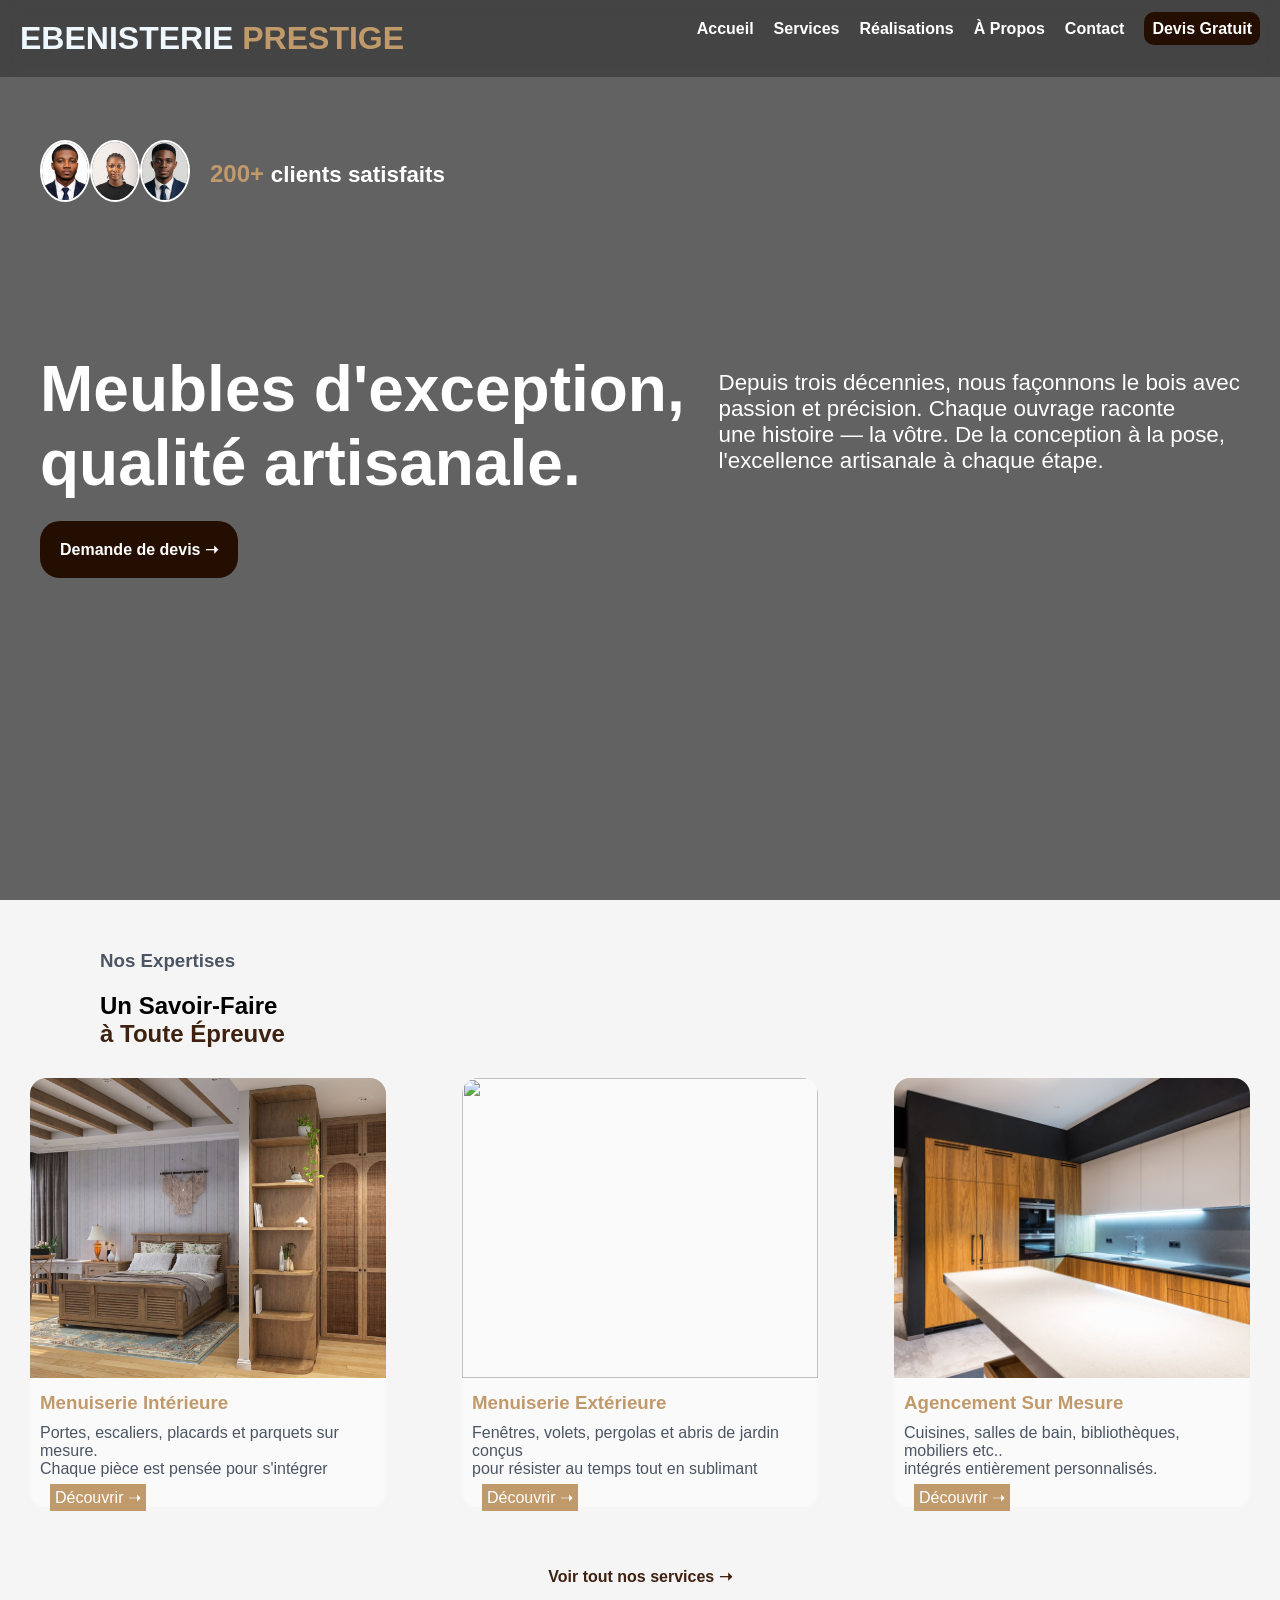
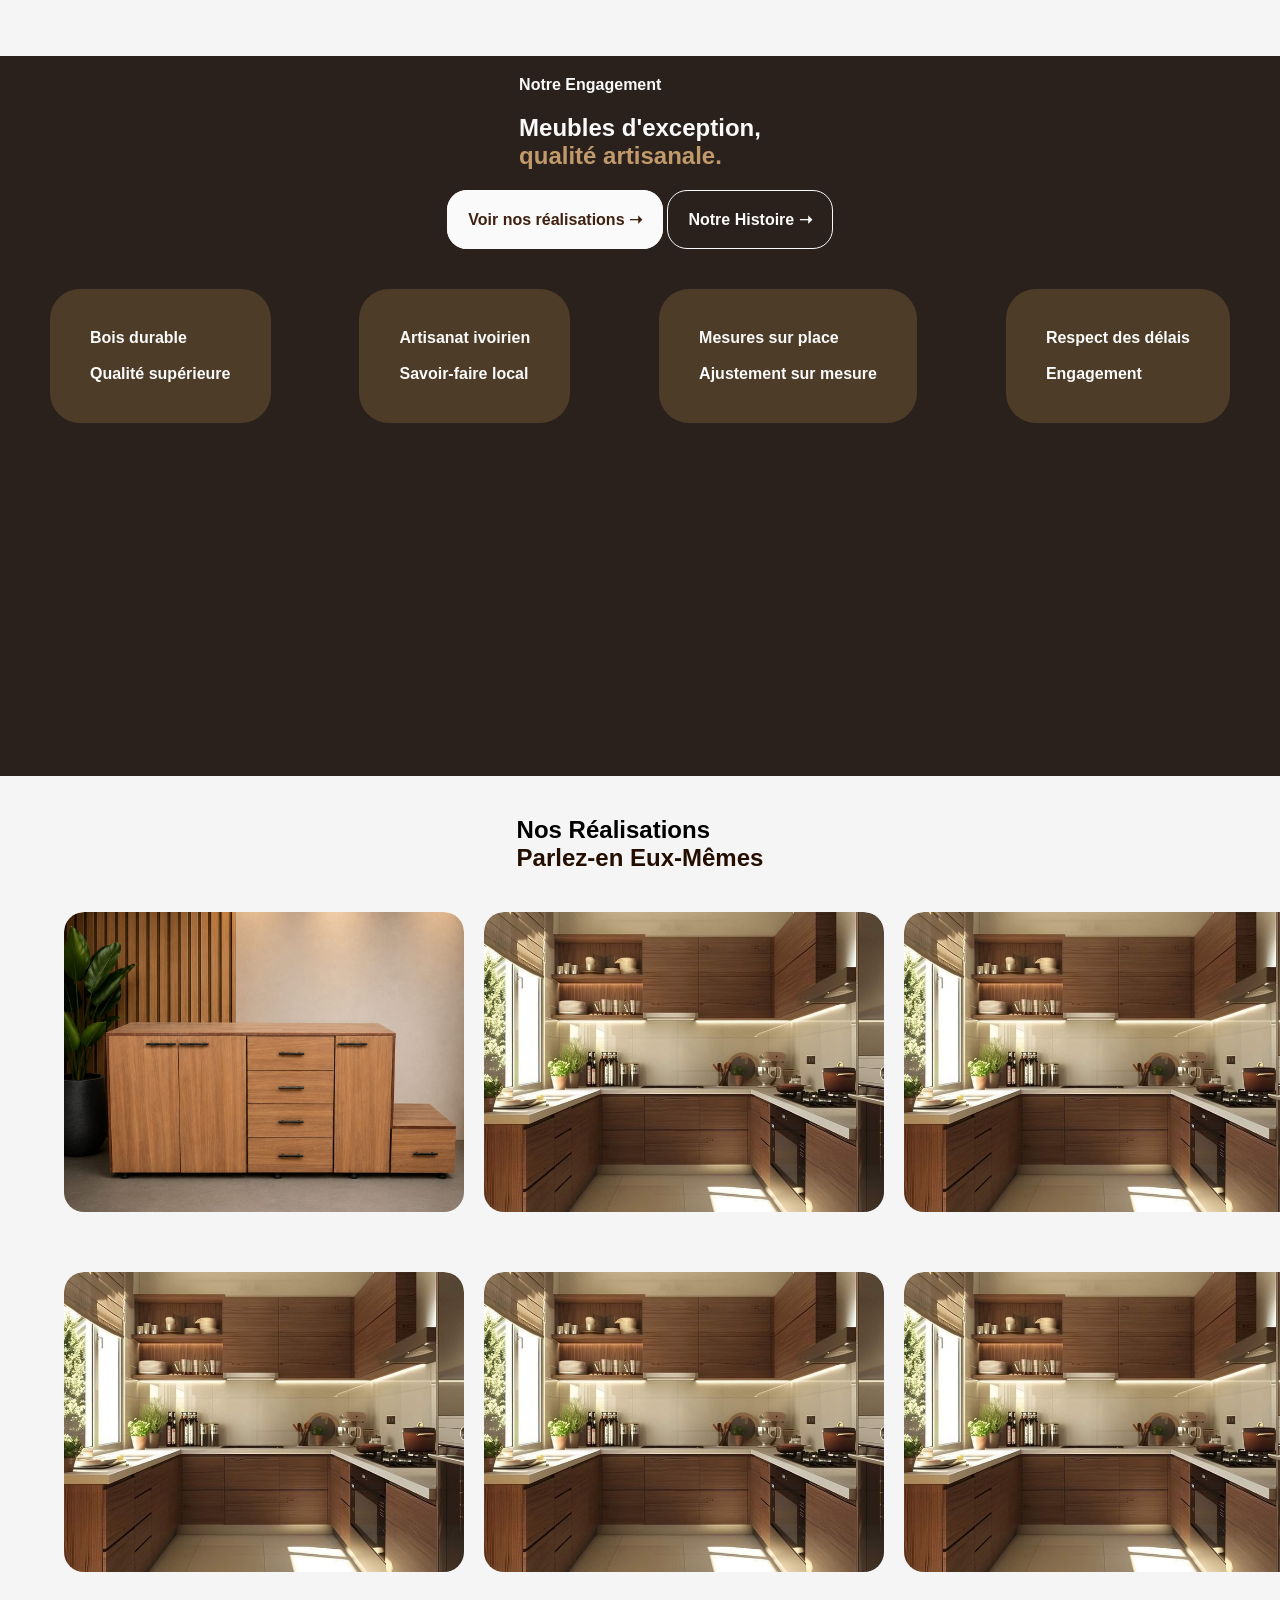
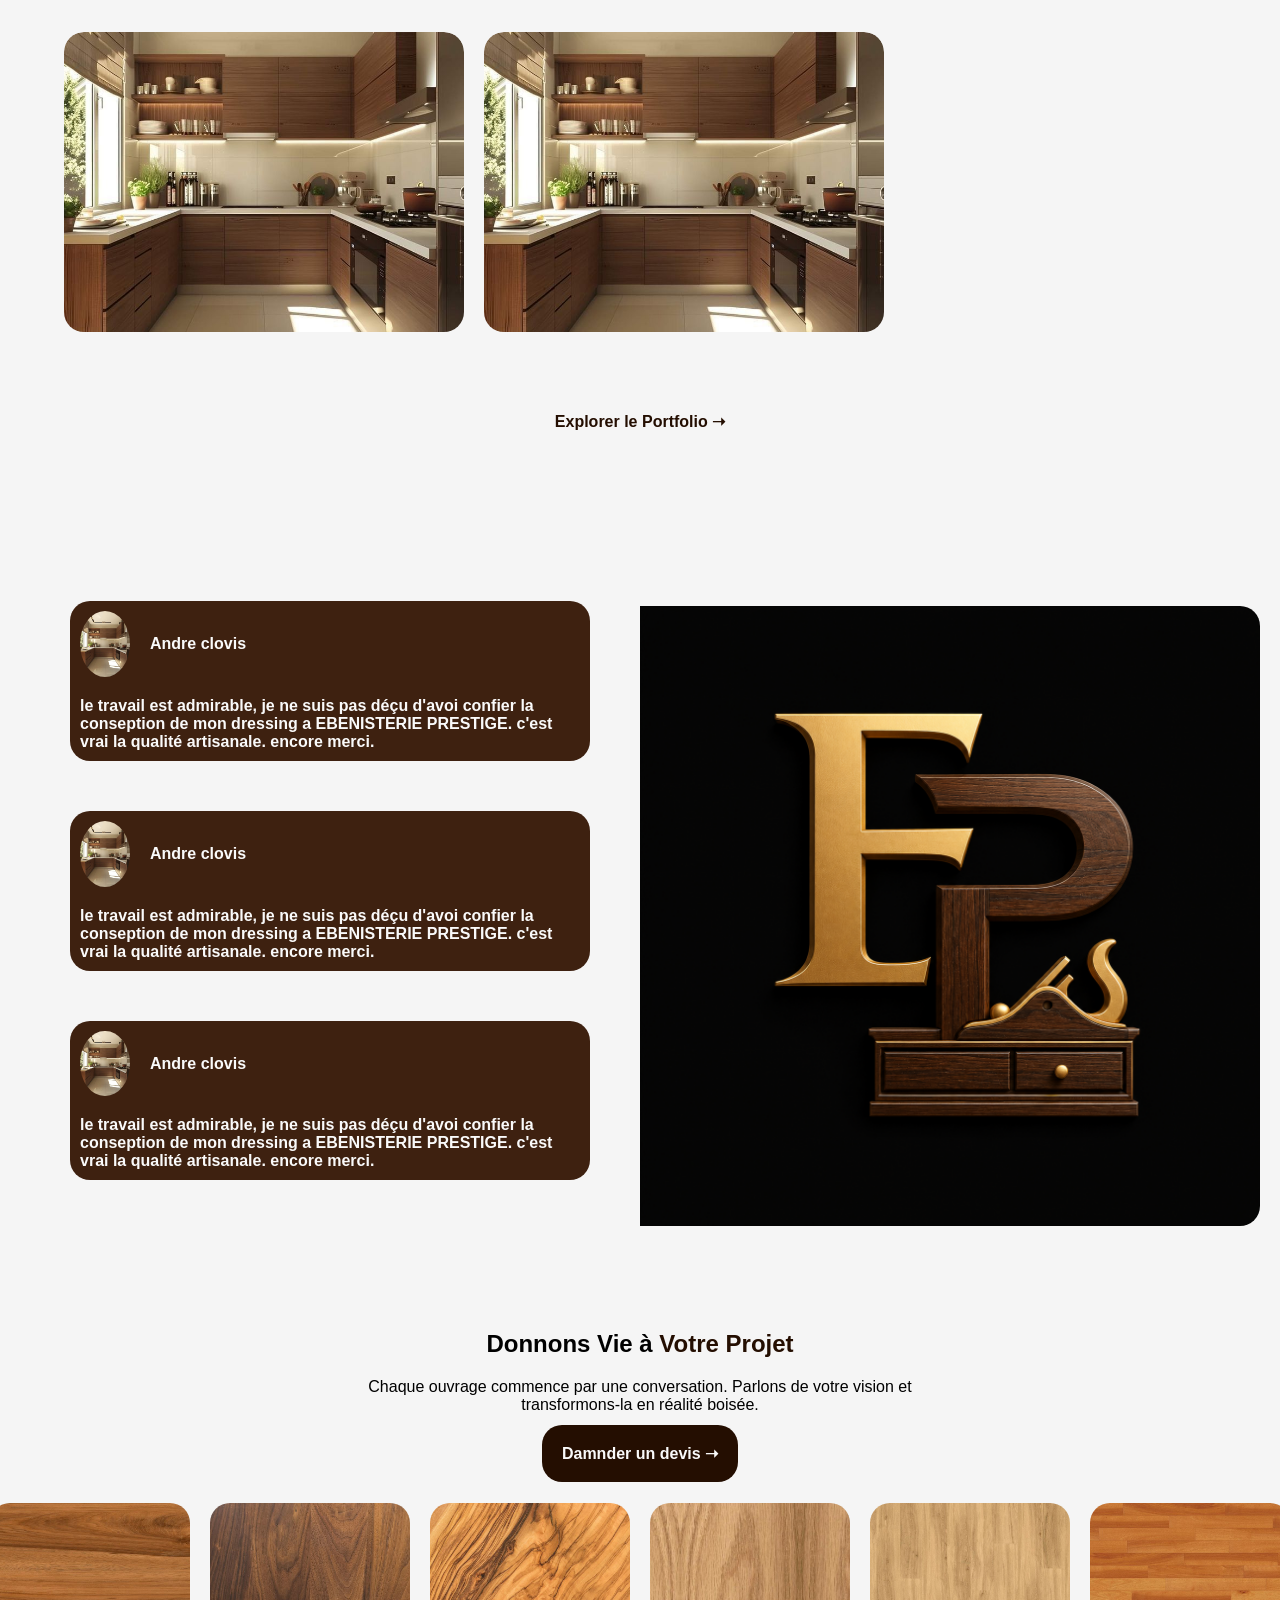
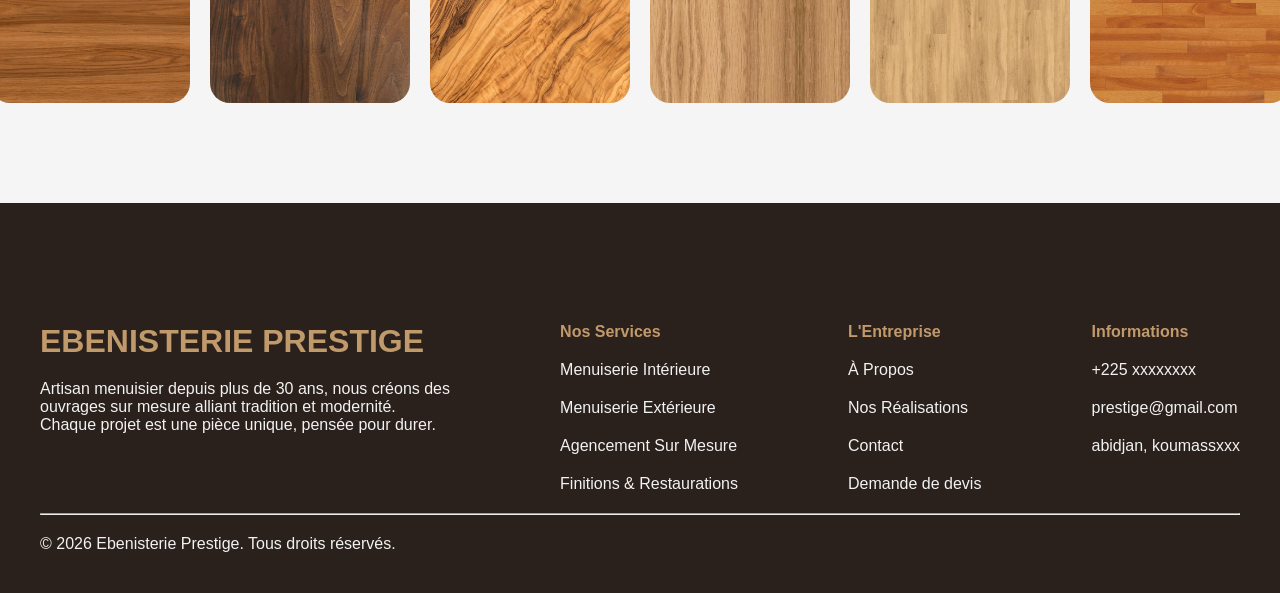
==== commit 5a8192b2: "modification des iconne et autre" ====
--- a/prestige/index.html
+++ b/prestige/index.html
@@ -139,10 +139,10 @@
                     </div>
 
                     <div class="c-detail">
-                        <p>🍃 Bois durable <br> <br>💎 Qualité supérieure </p>
-                        <p> 🛠️ Artisanat ivoirien <br> <br> 👐 Savoir-faire local</p>
-                        <p>📏 Mesures sur place <br><br>📐 Ajustement sur mesure</p>
-                        <p>⏱️ Respect des délais <br><br> 🤝 Engagement</p>
+                        <p><i class="fa-solid fa-leaf"></i> Bois durable <br> <br><i class="fa-solid fa-gem"></i> Qualité supérieure </p>
+                        <p> <i class="fa-solid fa-hammer"></i> Artisanat ivoirien <br> <br> <i class="fa-solid fa-user-shield"></i> Savoir-faire local</p>
+                        <p><i class="fa-solid fa-ruler-horizontal"></i> Mesures sur place <br><br><i class="fa-solid fa-ruler-combined"></i> Ajustement sur mesure</p>
+                        <p><i class="fa-solid fa-alarm-clock"></i> Respect des délais <br><br> <i class="fa-solid fa-handshake"></i> Engagement</p>
                     </div>
                 </div>
             </div>
@@ -268,7 +268,7 @@
                     <div class="a-impression">
                         <div class="a-nomp">
                         <img src="cuisine.jpg" alt="" width="">
-                        <h4>Andre clovis <br> ⭐⭐⭐⭐⭐</h4>
+                        <h4>Andre clovis <br> <i class="fa-solid fa-star"></i><i class="fa-solid fa-star"></i><i class="fa-solid fa-star"></i><i class="fa-solid fa-star"></i><i class="fa-solid fa-star-half-stroke"></i></h4>
                         </div>
                         <p>le travail est admirable, je ne suis pas déçu d'avoi confier la conseption de mon dressing
                             a EBENISTERIE PRESTIGE. c'est vrai la qualité artisanale. encore merci.
@@ -278,7 +278,7 @@
                     <div class="a-impression">
                         <div class="a-nomp">
                             <img src="cuisine.jpg" alt="">
-                            <h4>Andre clovis <br> ⭐⭐⭐⭐⭐</h4>
+                            <h4>Andre clovis <br> <i class="fa-solid fa-star"></i><i class="fa-solid fa-star"></i><i class="fa-solid fa-star"></i><i class="fa-solid fa-star"></i><i class="fa-solid fa-star-half-stroke"></i></h4>
                         </div>
                         <p>le travail est admirable, je ne suis pas déçu d'avoi confier la conseption de mon dressing
                             a EBENISTERIE PRESTIGE. c'est vrai la qualité artisanale. encore merci.
@@ -289,7 +289,7 @@
                     <div class="a-impression">
                         <div class="a-nomp">
                             <img src="cuisine.jpg" alt="">
-                            <h4>Andre clovis <br>⭐⭐⭐⭐⭐</h4>
+                            <h4>Andre clovis <br> <i class="fa-solid fa-star"></i><i class="fa-solid fa-star"></i><i class="fa-solid fa-star"></i><i class="fa-solid fa-star"></i><i class="fa-solid fa-star-half-stroke"></i></h4>
                         </div>
                         <p>le travail est admirable, je ne suis pas déçu d'avoi confier la conseption de mon dressing
                             a EBENISTERIE PRESTIGE. c'est vrai la qualité artisanale. encore merci.
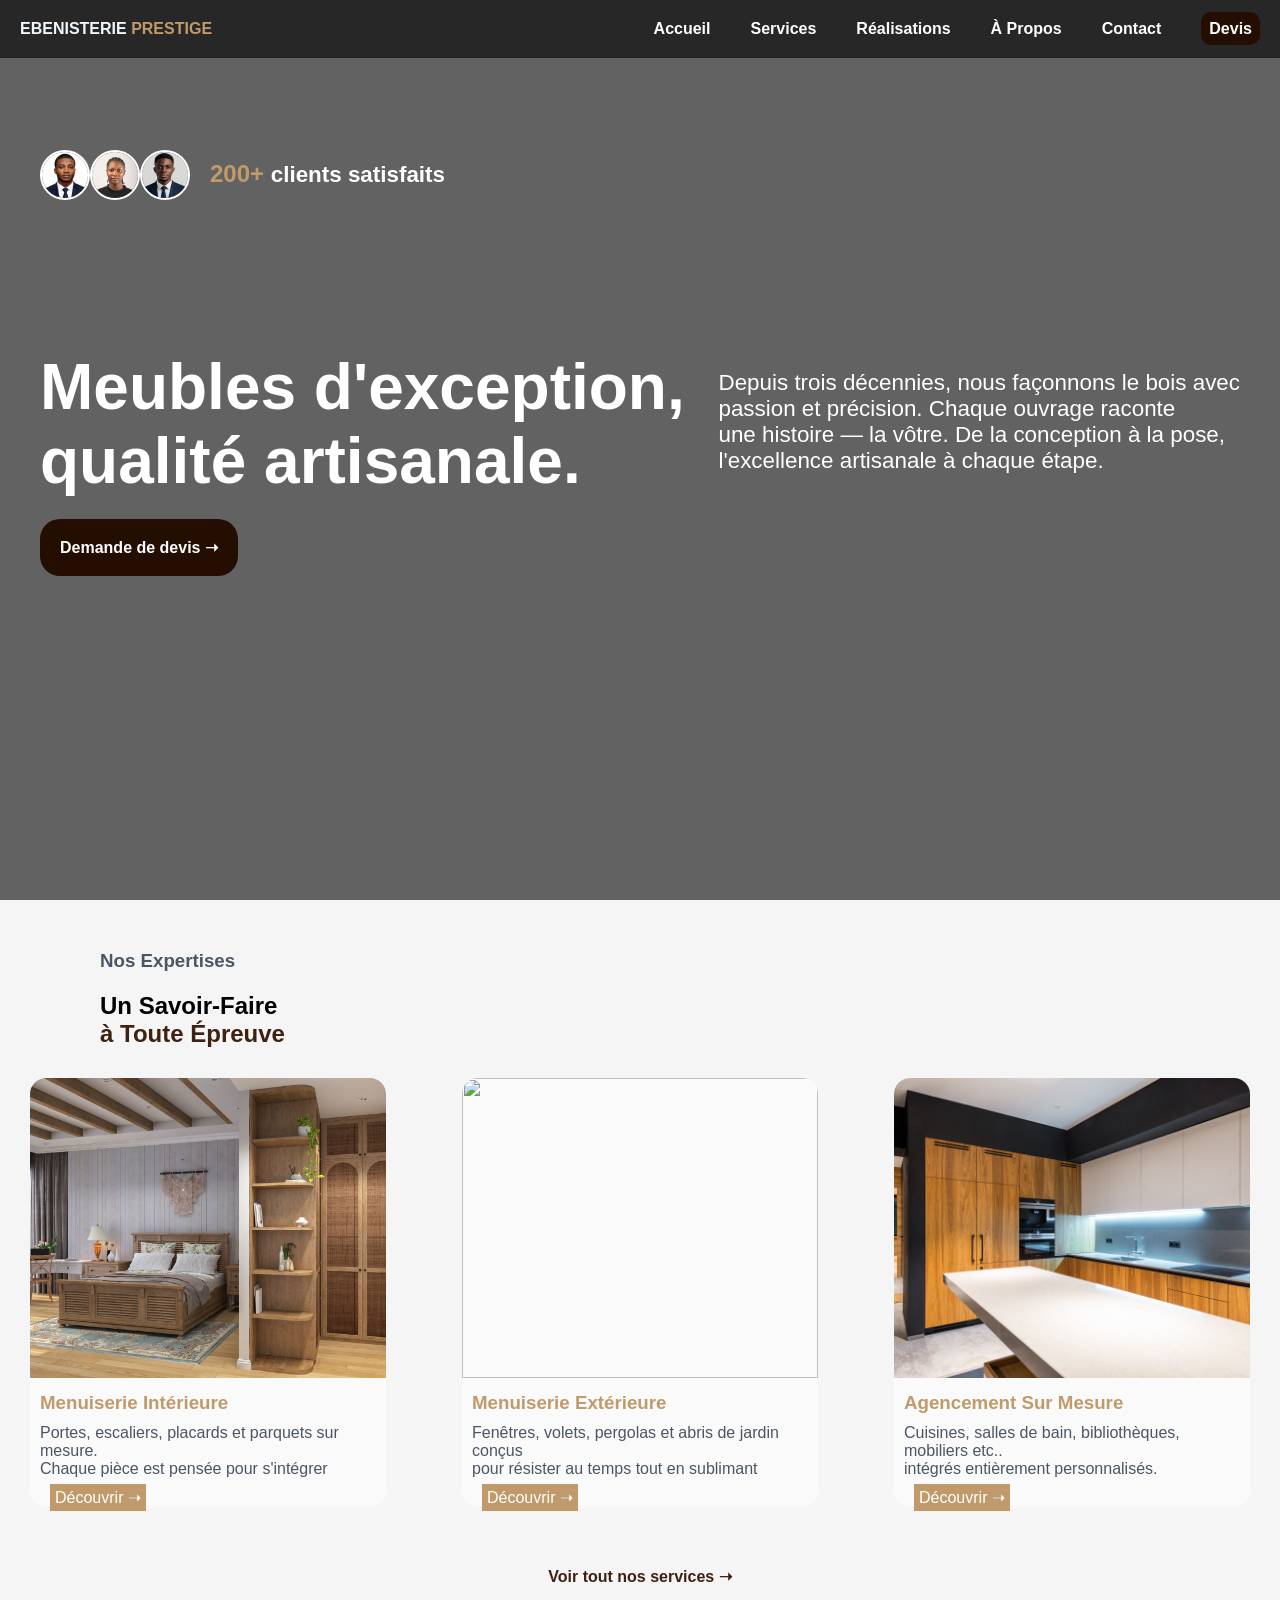
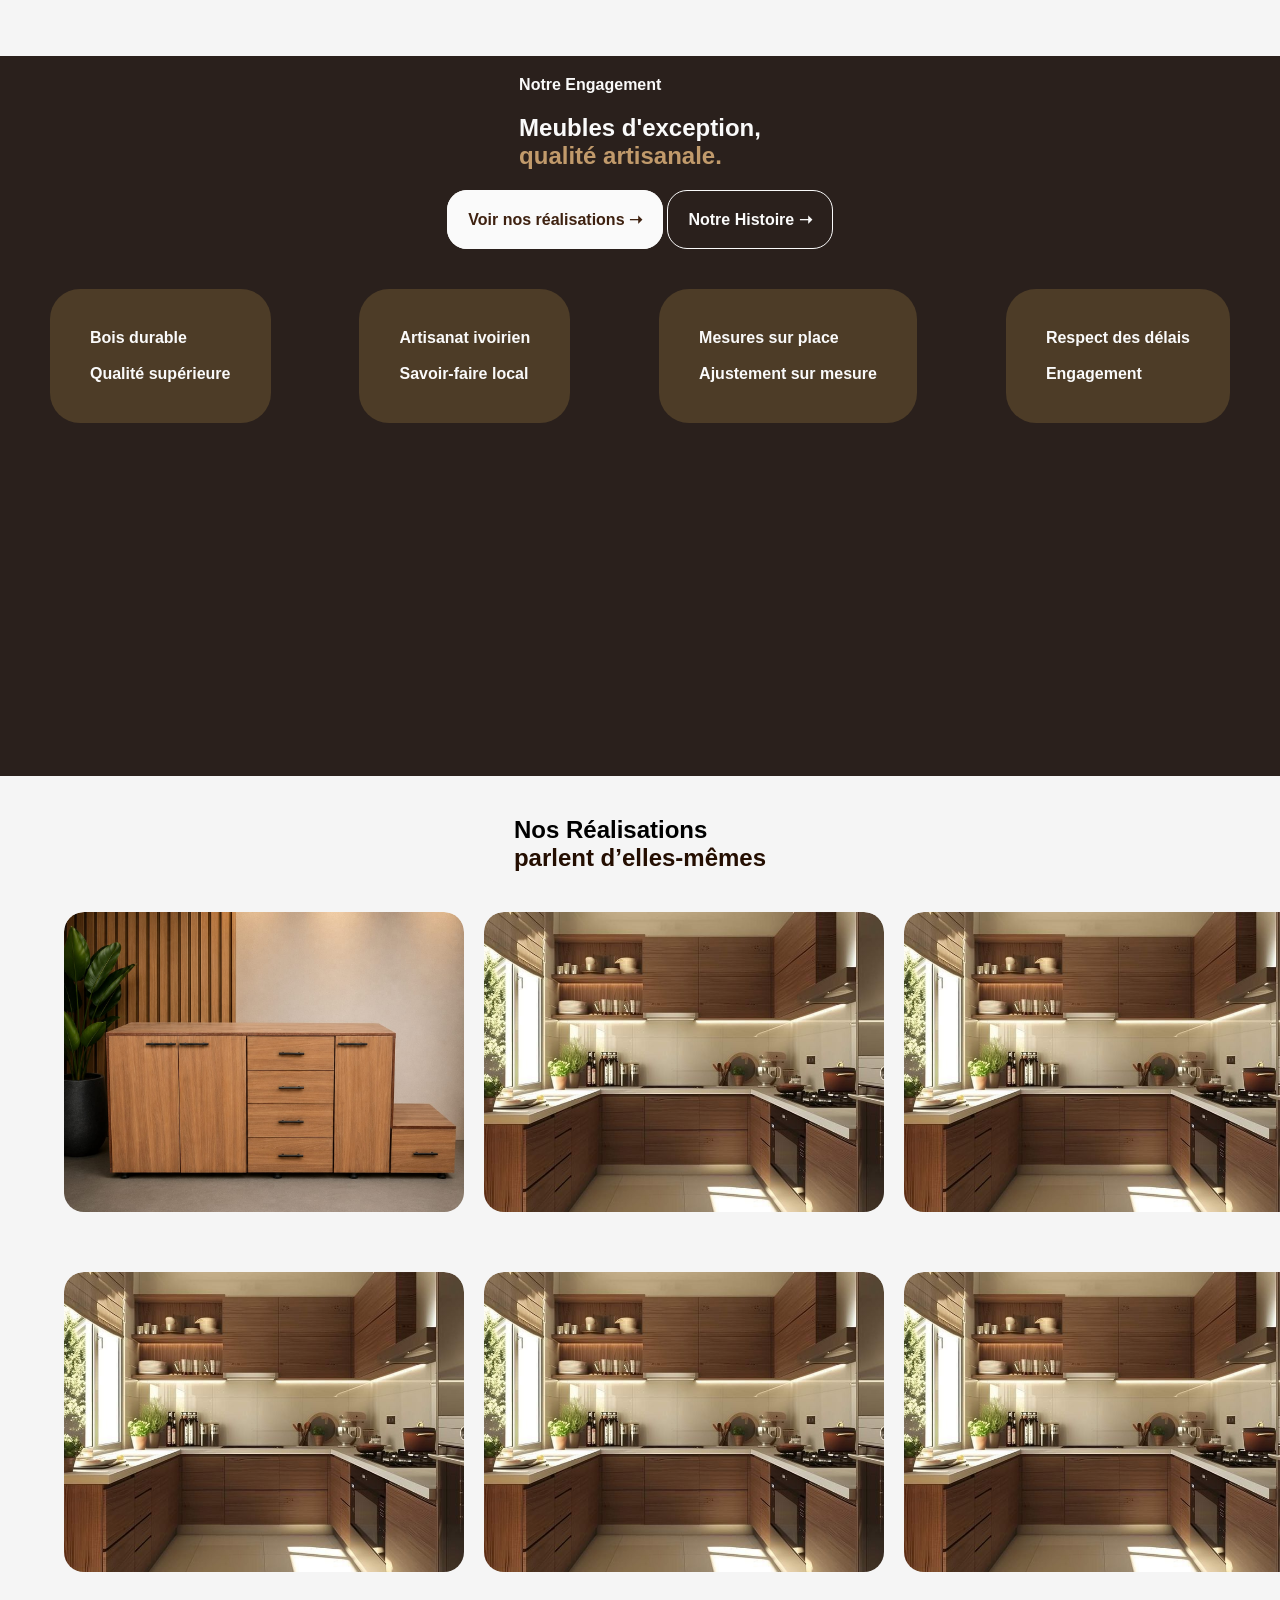
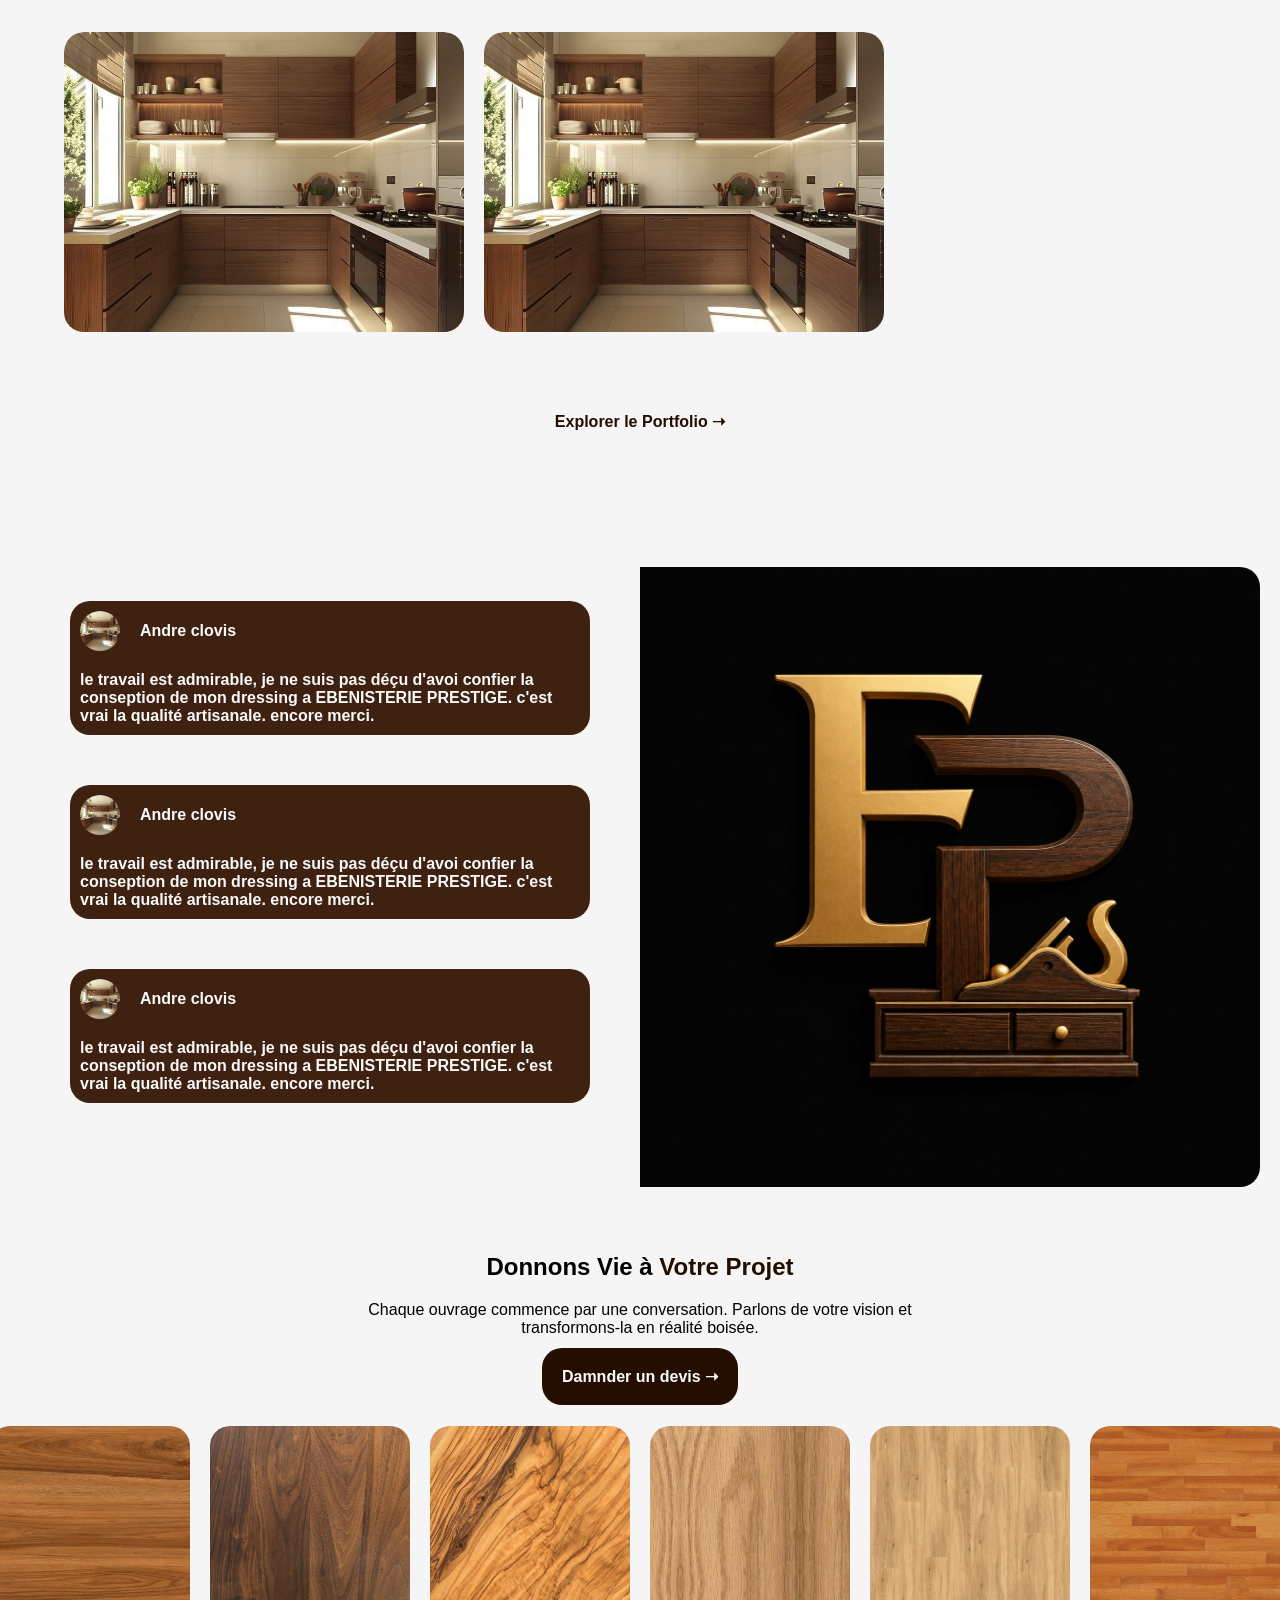
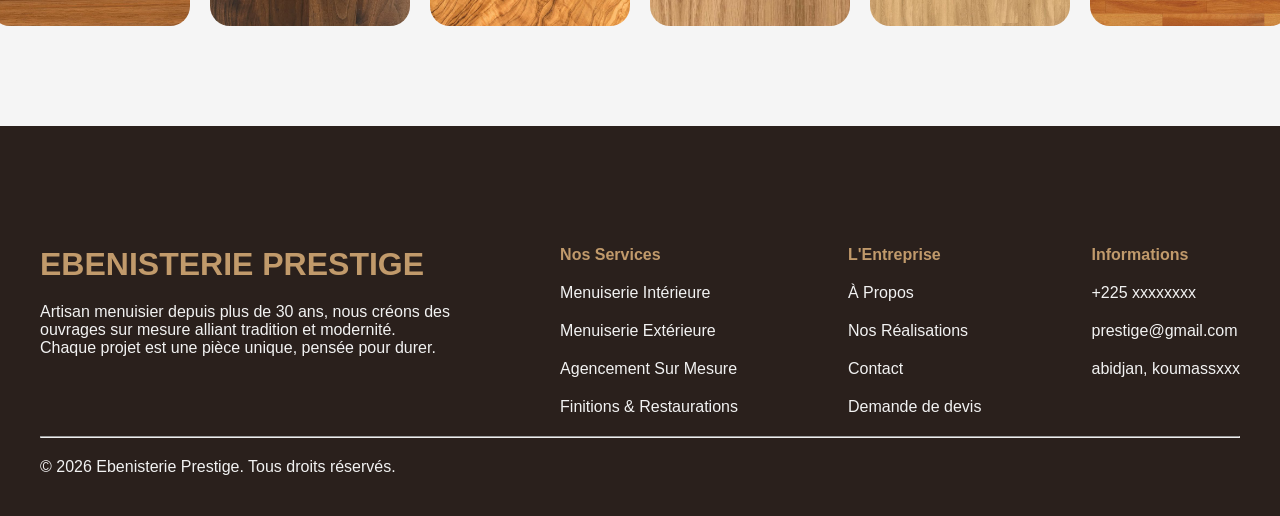
==== commit b3b0477f: "modification" ====
--- a/prestige/index.html
+++ b/prestige/index.html
@@ -17,16 +17,19 @@
             
             <a class="logo" href="#">EBENISTERIE <span>PRESTIGE</span></a>
 
-           <ul>
+           <nav>
+             <ul class="menu">
                 <li><a href="index.html">Accueil</a></li>
                 <li><a href="service.html">Services</a></li>
                 <li><a href="realisation.html">Réalisations</a></li>
                 <li><a href="apropo.html">À Propos</a></li>
                 <li><a href="contact.html">Contact</a></li>
                 <div class="devi-lien">
-                    <li><a href="contact.html#formulaire">Devis Gratuit</a></li>
-                </div>
-            </ul>
+                    <li><a href="contact.html#formulaire">Devis</a></li>
+                </div>
+             </ul>
+            <button class="btn-menu">☰</button>
+           </nav>
         </div>
     </header>
 
@@ -151,7 +154,7 @@
 
         <section class="a-car">
             <div class="a-tete">
-                <h1>Nos Réalisations <br> <span>Parlez-en Eux-Mêmes</span></h1>
+                <h1>Nos Réalisations <br> <span>parlent d’elles-mêmes</span></h1>
             </div>
             <div class="a-card">
                 <div class="a-cardre">
@@ -268,17 +271,28 @@
                     <div class="a-impression">
                         <div class="a-nomp">
                         <img src="cuisine.jpg" alt="" width="">
-                        <h4>Andre clovis <br> <i class="fa-solid fa-star"></i><i class="fa-solid fa-star"></i><i class="fa-solid fa-star"></i><i class="fa-solid fa-star"></i><i class="fa-solid fa-star-half-stroke"></i></h4>
+                        <div>
+                        <h4>Andre clovis <br>
+                        <i class="fa-solid fa-star"></i><i class="fa-solid fa-star"></i><i class="fa-solid fa-star"></i><i class="fa-solid fa-star"></i><i class="fa-solid fa-star-half-stroke"></i>
+                         </h4>
+                        
+                        </div>
                         </div>
                         <p>le travail est admirable, je ne suis pas déçu d'avoi confier la conseption de mon dressing
                             a EBENISTERIE PRESTIGE. c'est vrai la qualité artisanale. encore merci.
                         </p>
                     </div>
-
-                    <div class="a-impression">
+                    
+
+                   <div class="a-impression">
                         <div class="a-nomp">
-                            <img src="cuisine.jpg" alt="">
-                            <h4>Andre clovis <br> <i class="fa-solid fa-star"></i><i class="fa-solid fa-star"></i><i class="fa-solid fa-star"></i><i class="fa-solid fa-star"></i><i class="fa-solid fa-star-half-stroke"></i></h4>
+                        <img src="cuisine.jpg" alt="" width="">
+                        <div>
+                        <h4>Andre clovis <br>
+                        <i class="fa-solid fa-star"></i><i class="fa-solid fa-star"></i><i class="fa-solid fa-star"></i><i class="fa-solid fa-star"></i><i class="fa-solid fa-star-half-stroke"></i>
+                         </h4>
+                        
+                        </div>
                         </div>
                         <p>le travail est admirable, je ne suis pas déçu d'avoi confier la conseption de mon dressing
                             a EBENISTERIE PRESTIGE. c'est vrai la qualité artisanale. encore merci.
@@ -288,8 +302,13 @@
 
                     <div class="a-impression">
                         <div class="a-nomp">
-                            <img src="cuisine.jpg" alt="">
-                            <h4>Andre clovis <br> <i class="fa-solid fa-star"></i><i class="fa-solid fa-star"></i><i class="fa-solid fa-star"></i><i class="fa-solid fa-star"></i><i class="fa-solid fa-star-half-stroke"></i></h4>
+                        <img src="cuisine.jpg" alt="" width="">
+                        <div>
+                        <h4>Andre clovis <br>
+                        <i class="fa-solid fa-star"></i><i class="fa-solid fa-star"></i><i class="fa-solid fa-star"></i><i class="fa-solid fa-star"></i><i class="fa-solid fa-star-half-stroke"></i>
+                         </h4>
+                        
+                        </div>
                         </div>
                         <p>le travail est admirable, je ne suis pas déçu d'avoi confier la conseption de mon dressing
                             a EBENISTERIE PRESTIGE. c'est vrai la qualité artisanale. encore merci.
@@ -387,6 +406,9 @@
             </div>
         </footer>
     </main>
+
+
+    <script src="style.js"></script>
     
 </body>
 </html>
--- a/prestige/stylle.css
+++ b/prestige/stylle.css
@@ -30,14 +30,18 @@
     position: fixed;
     width: 100%;
     padding: 20px;
-    background: rgba(0, 0, 0, 0.3);
+    background: rgba(0, 0, 0, 0.6);
     backdrop-filter: blur(10px);
 
 }
 
-ul{
-    display: flex;
-    gap: 20px;
+nav{
+    display: flex;
+    gap: 10px;
+    
+}
+ul{display: flex;
+    gap: 40px;
     list-style: none;
 }
 
@@ -48,6 +52,16 @@
     transition: 0.6s;
     font-size: 1rem;
 
+}
+
+.btn-menu{
+    width: 40px;
+    color: #3e2110;
+    background-color: #C19A6B;
+    border: none; cursor: pointer;
+    transition: 0.6s;
+    border-radius: 10px;
+    display: none;
 }
 
 ul li a:hover{
@@ -58,7 +72,7 @@
     text-decoration: none;
     color: aliceblue;
     font-weight: bold;
-    font-size: 2rem;
+    font-size: 1rem;
 }
 
 .navigation .logo span{
@@ -95,13 +109,17 @@
 
 .c-img{
     display: flex;
+    
+    
 }
 
 .c-img img{
     border-radius: 100%;
+    height: 50px;
     object-fit: cover;
     gap: 0;
     border: solid 2px #fff;
+    margin-top: 10px;
 }
 
 .c-img p{
@@ -111,6 +129,7 @@
     font-weight: bold;
     color: #fff;
     font-size: 1.4rem;
+    text-align: center;
 }
 
 .c-img p span{
@@ -262,6 +281,38 @@
 
     background-color: #2A201C;
     height: 80vh;
+}
+
+.fa-leaf{
+    color: #4F772D;
+}
+
+.fa-gem{
+    color: #C9A227;
+}
+
+.fa-hammer{
+    color: #8B4513;
+}
+
+.fa-user-shield{
+    color: #6B4F2A;
+}
+
+.fa-ruler-horizontal{
+    color:#6B4F2A;
+}
+
+.fa-ruler-combined{
+    color: #607D8B ;
+}
+
+.fa-alarm-clock{
+    color: #B8860B;
+}
+
+.fa-handshake{
+    color: #2E7D32;
 }
 
 .c-notre{
@@ -521,7 +572,13 @@
 
 .a-impression img{
     border-radius: 100%;
-    width: 50px;
+    width: 40px;
+    height: 40px;
+}
+
+.fa-star,
+.fa-star-half-stroke{
+    color: #FFEB3B;
 }
 
 .a-nomp{
@@ -529,6 +586,8 @@
     gap: 20px;
     align-items: center;
 }
+
+
 
 .c-donne{
     
@@ -857,6 +916,10 @@
 
 .s-desir .pae ul{
     flex-direction: column;
+}
+
+.fa-circle-check{
+    color: #2E7D32;
 }
 
 
@@ -1046,6 +1109,24 @@
 
 }
 
+.fa-heart{
+    color: #B23A3A;
+}
+
+.fa-award{
+    color: #C89B3C;
+}
+
+.fa-recycle{
+    color: #4F7D50;
+}
+
+.fa-user{
+    color: #3552A3;
+
+}
+
+
 .p-cora{
     padding: 20px;
     background-color: #ffffff;
@@ -1163,7 +1244,7 @@
 }
 
 
-button {
+.bouton-b {
     cursor: pointer;
     margin-top: 20px;
     padding: 20px;
@@ -1188,50 +1269,38 @@
 
 
 
-@media screen and (max-width: 992px){
+
+  
+
+
+
+@media (max-width:768px){
+
+    .menu.active {
+    display: block;
+    
+    
+    }
+
+    .menu{ 
+        display: none;
+          
+    }
+
+    .menu li{
+         margin-bottom: 15px;
+    }
+
+    .btn-menu{
+        display: block;
+        height: 40px;
+    }
 
     .navigation{
-        flex-direction: column;
-        align-items: center;
-        gap: 20px;
-    }
-
-    ul{
-        flex-wrap: wrap;
-        justify-content: center;
-    }
-
-
-    .card-photo{
-        flex-direction: column;
-    }
-
-
-}
-
-
-
-@media (max-width:768px){
-    .navigation{
-        flex-direction: column;
-        align-items: center;
-     text-align: center;
-    }
-
-    
-
-
-    .navigation ul{
         display: flex;
-        justify-content: center;
-    }
-
-
-    
-
-
-    
-
+       
+    }
+    
 
     .c-img{
         margin-top: 100px;
@@ -1413,20 +1482,4 @@
         flex-direction: column;
         gap: 30px;
     }
-}
-
-
-
-
-
-
-
-
-
-
-
-
-
-
-
-
+}
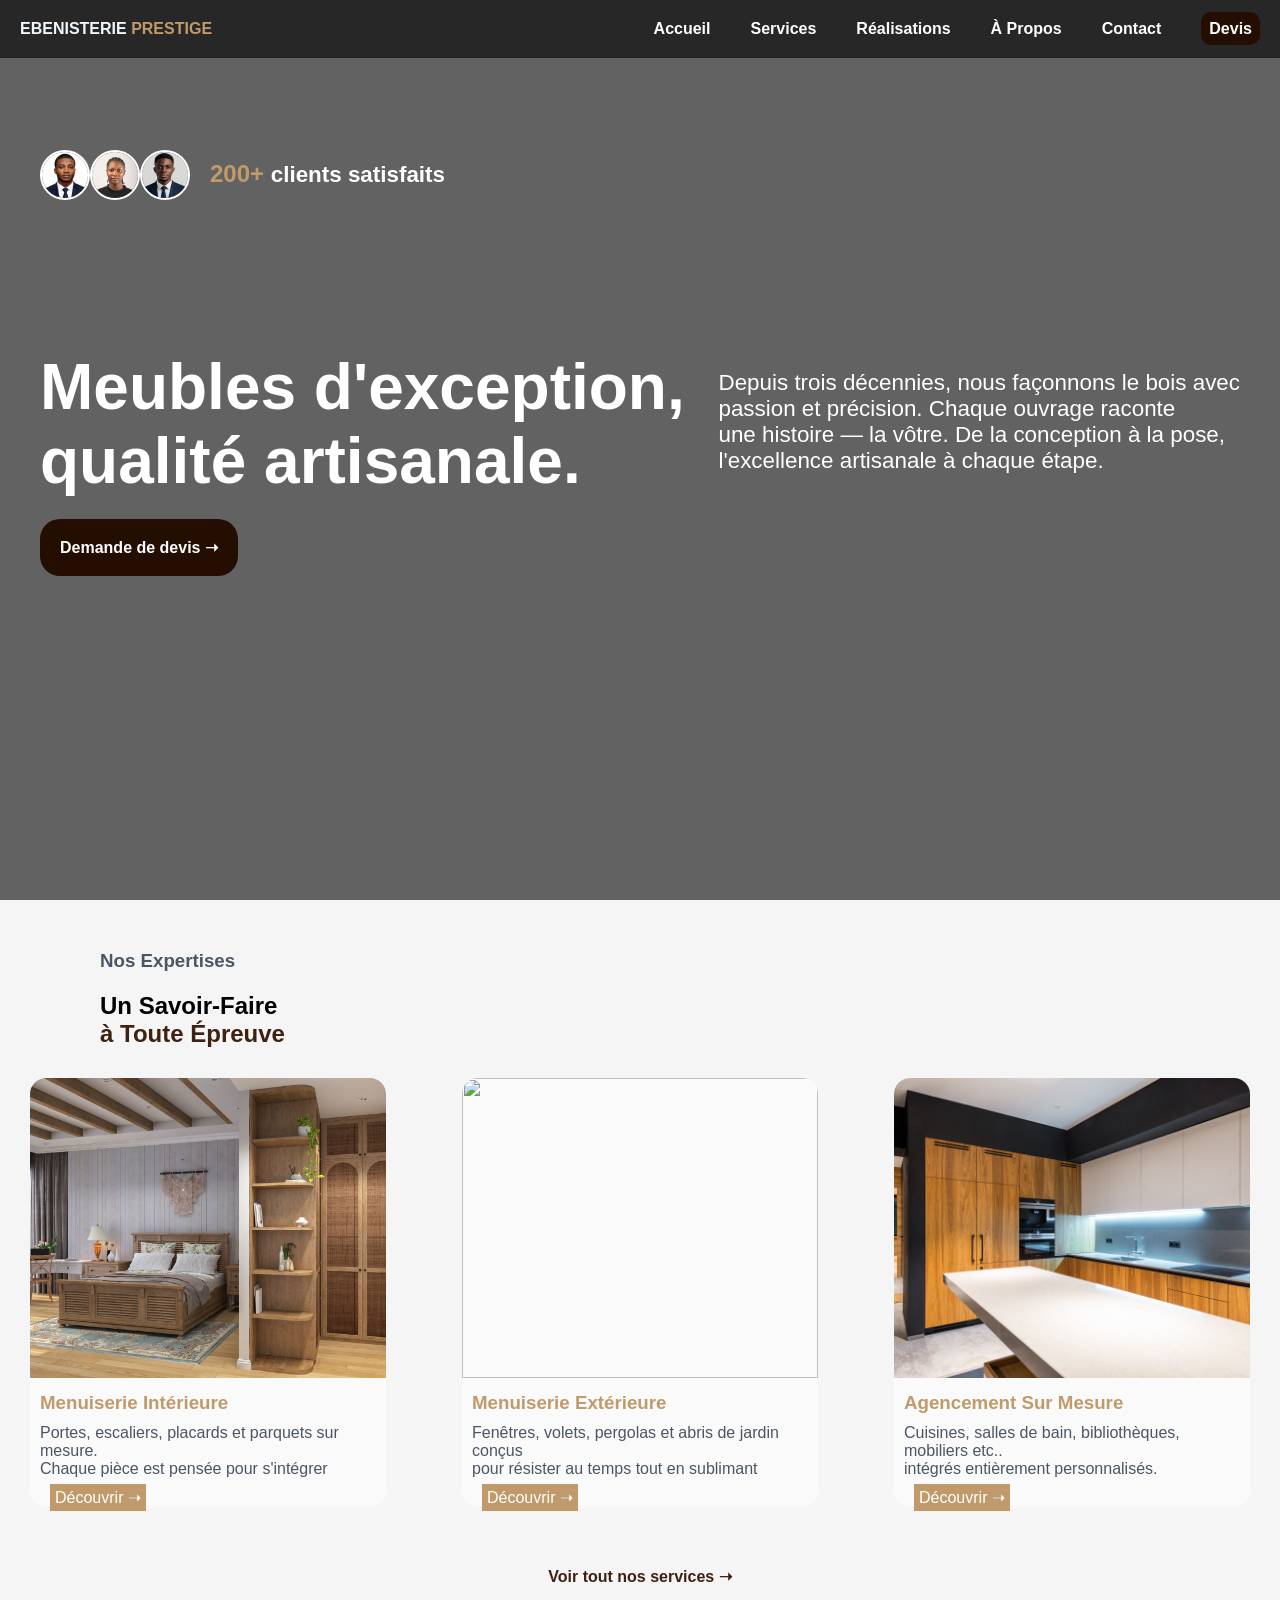
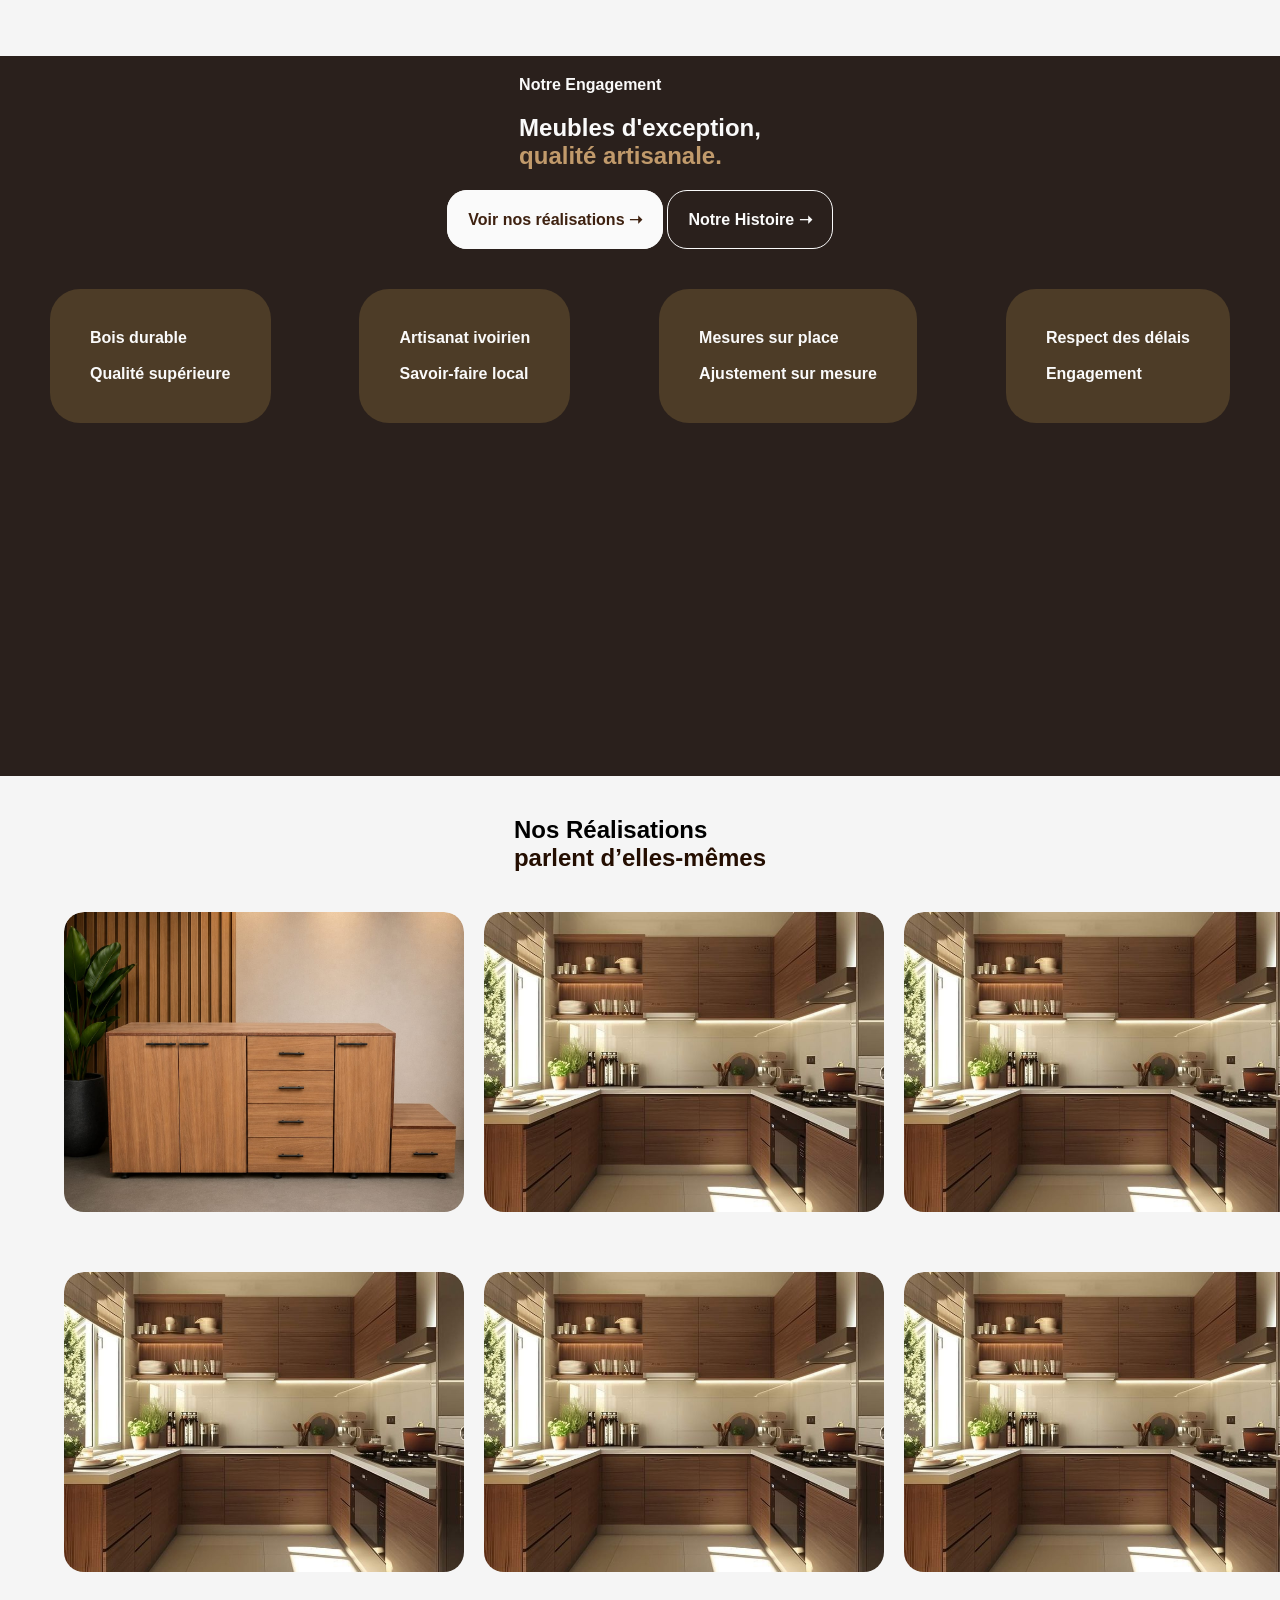
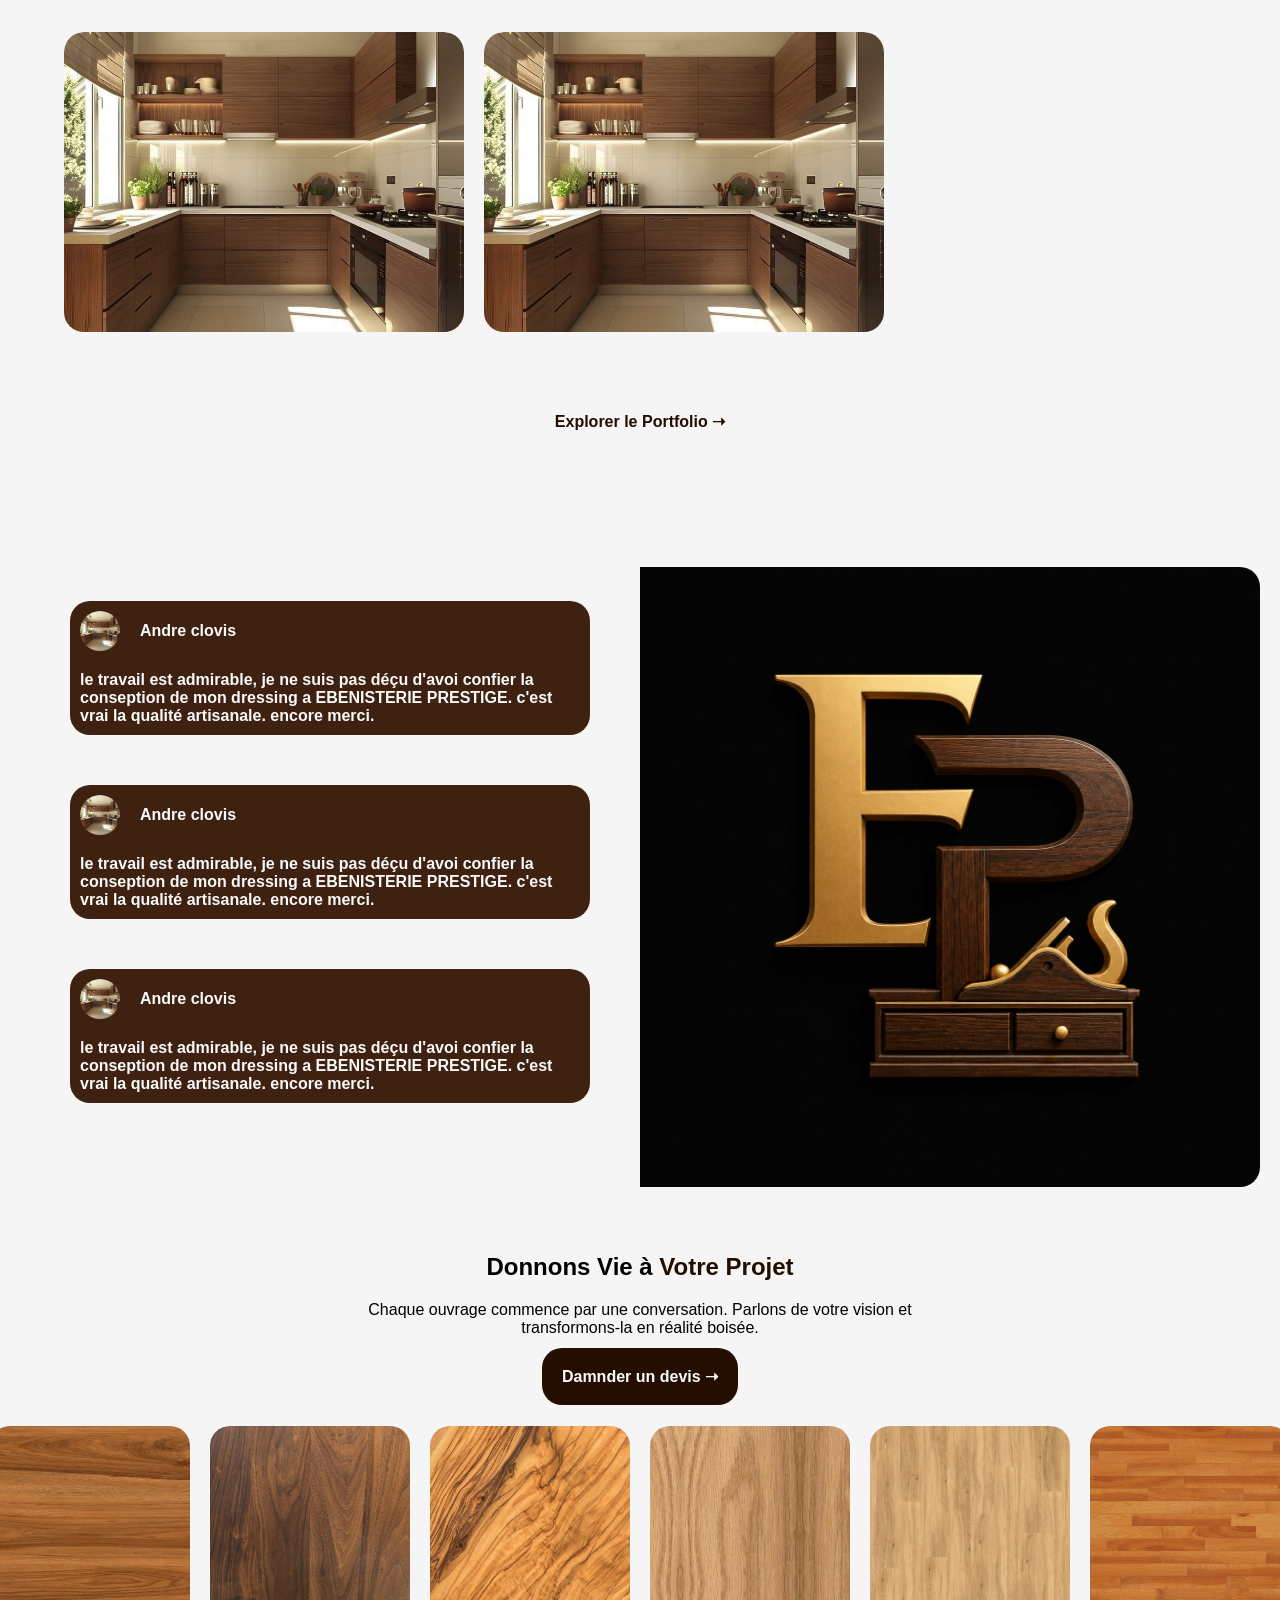
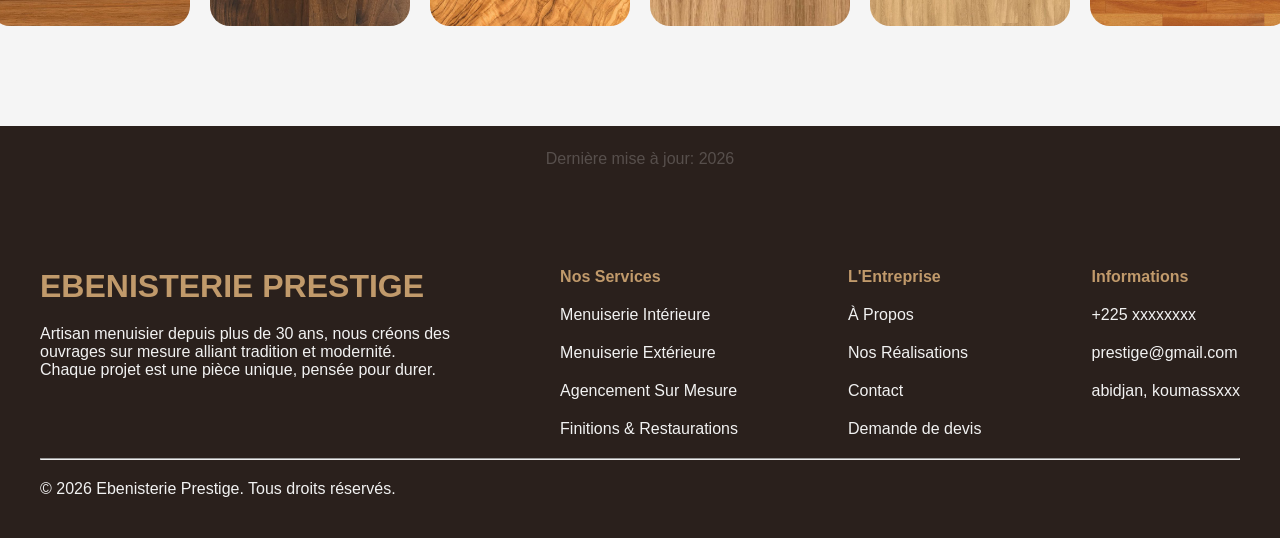
==== commit bec57d87: "modification" ====
--- a/prestige/index.html
+++ b/prestige/index.html
@@ -345,6 +345,9 @@
 
 
         <footer>
+
+            <p class="maj">Dernière mise à jour: 2026</p>
+
             <div class="footer">
                 <div class="b-terme">
                    <h1>EBENISTERIE PRESTIGE</h1>
--- a/prestige/stylle.css
+++ b/prestige/stylle.css
@@ -739,6 +739,14 @@
     
 }
 
+
+.maj{margin-top: 4px;
+    text-align: center;
+    color: #ffffff36;
+    
+
+}
+
 .c-footer div p{
     
     color: #F2F2F2;
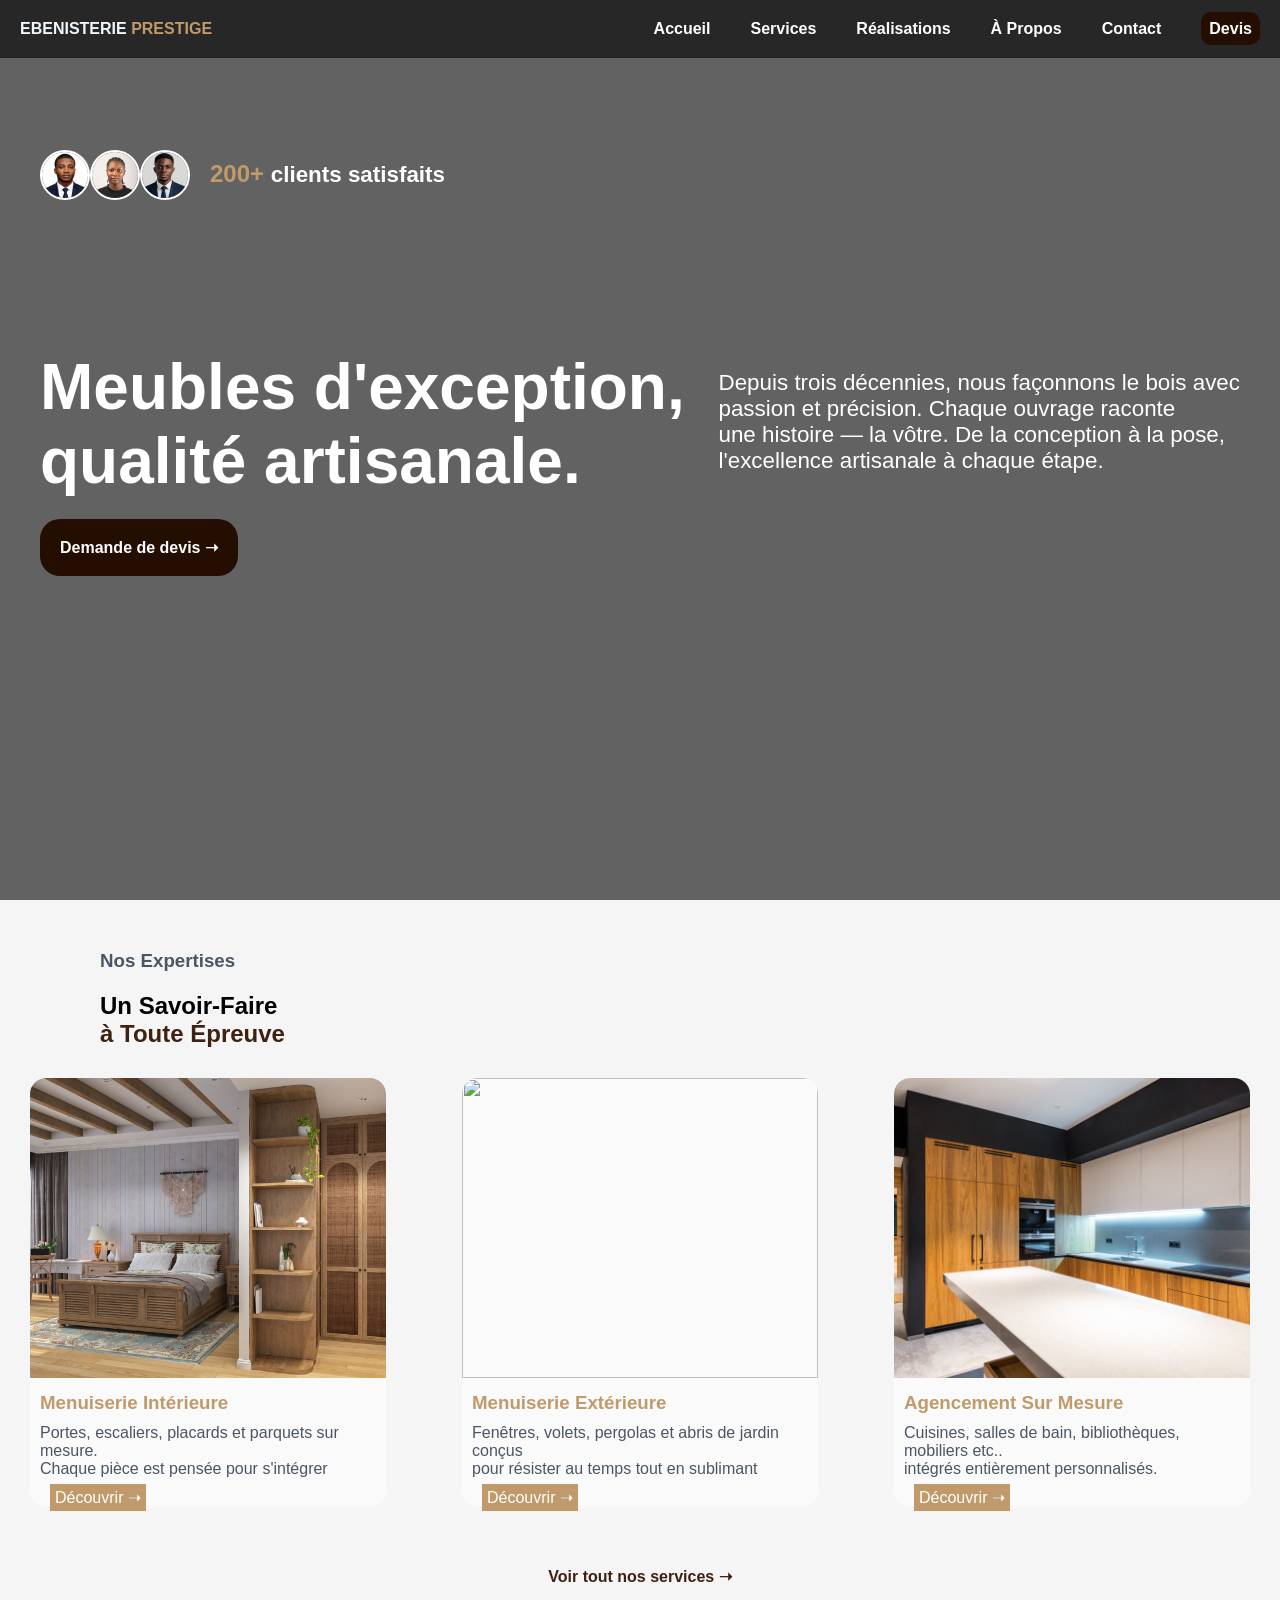
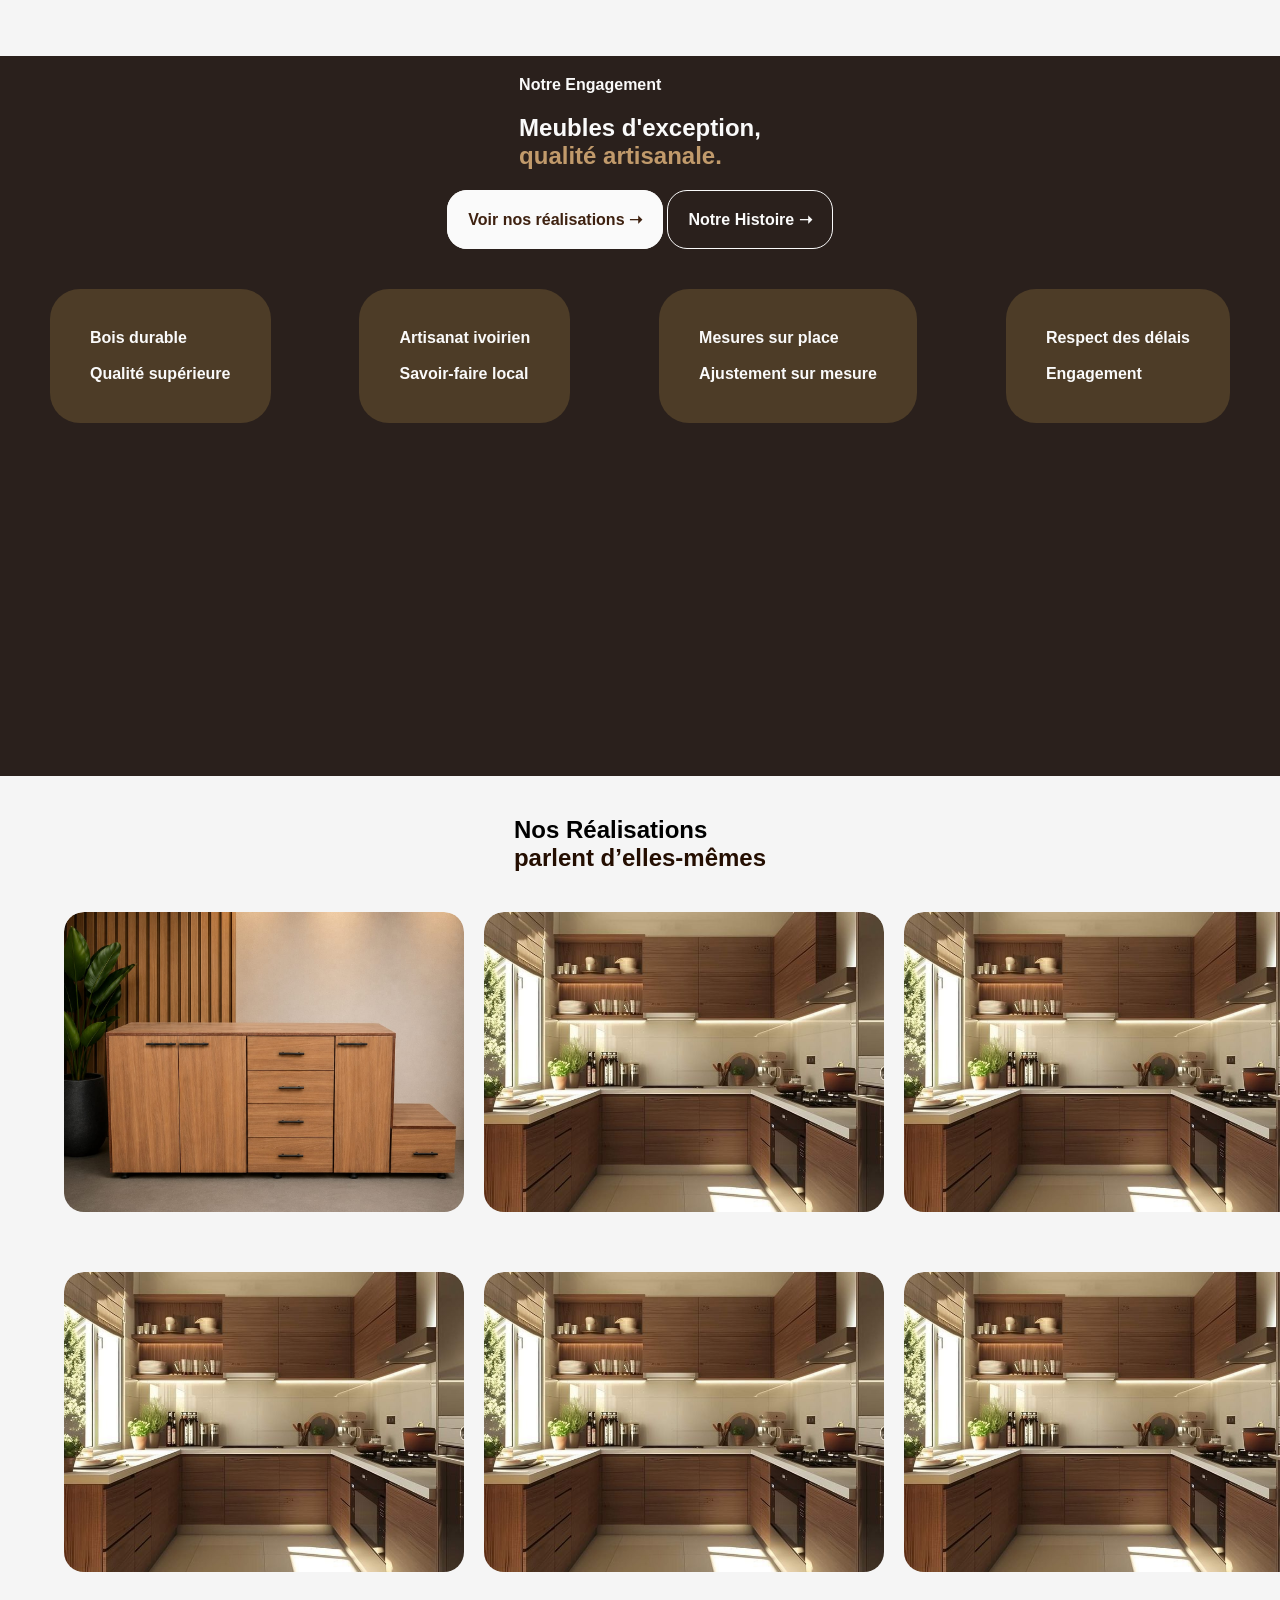
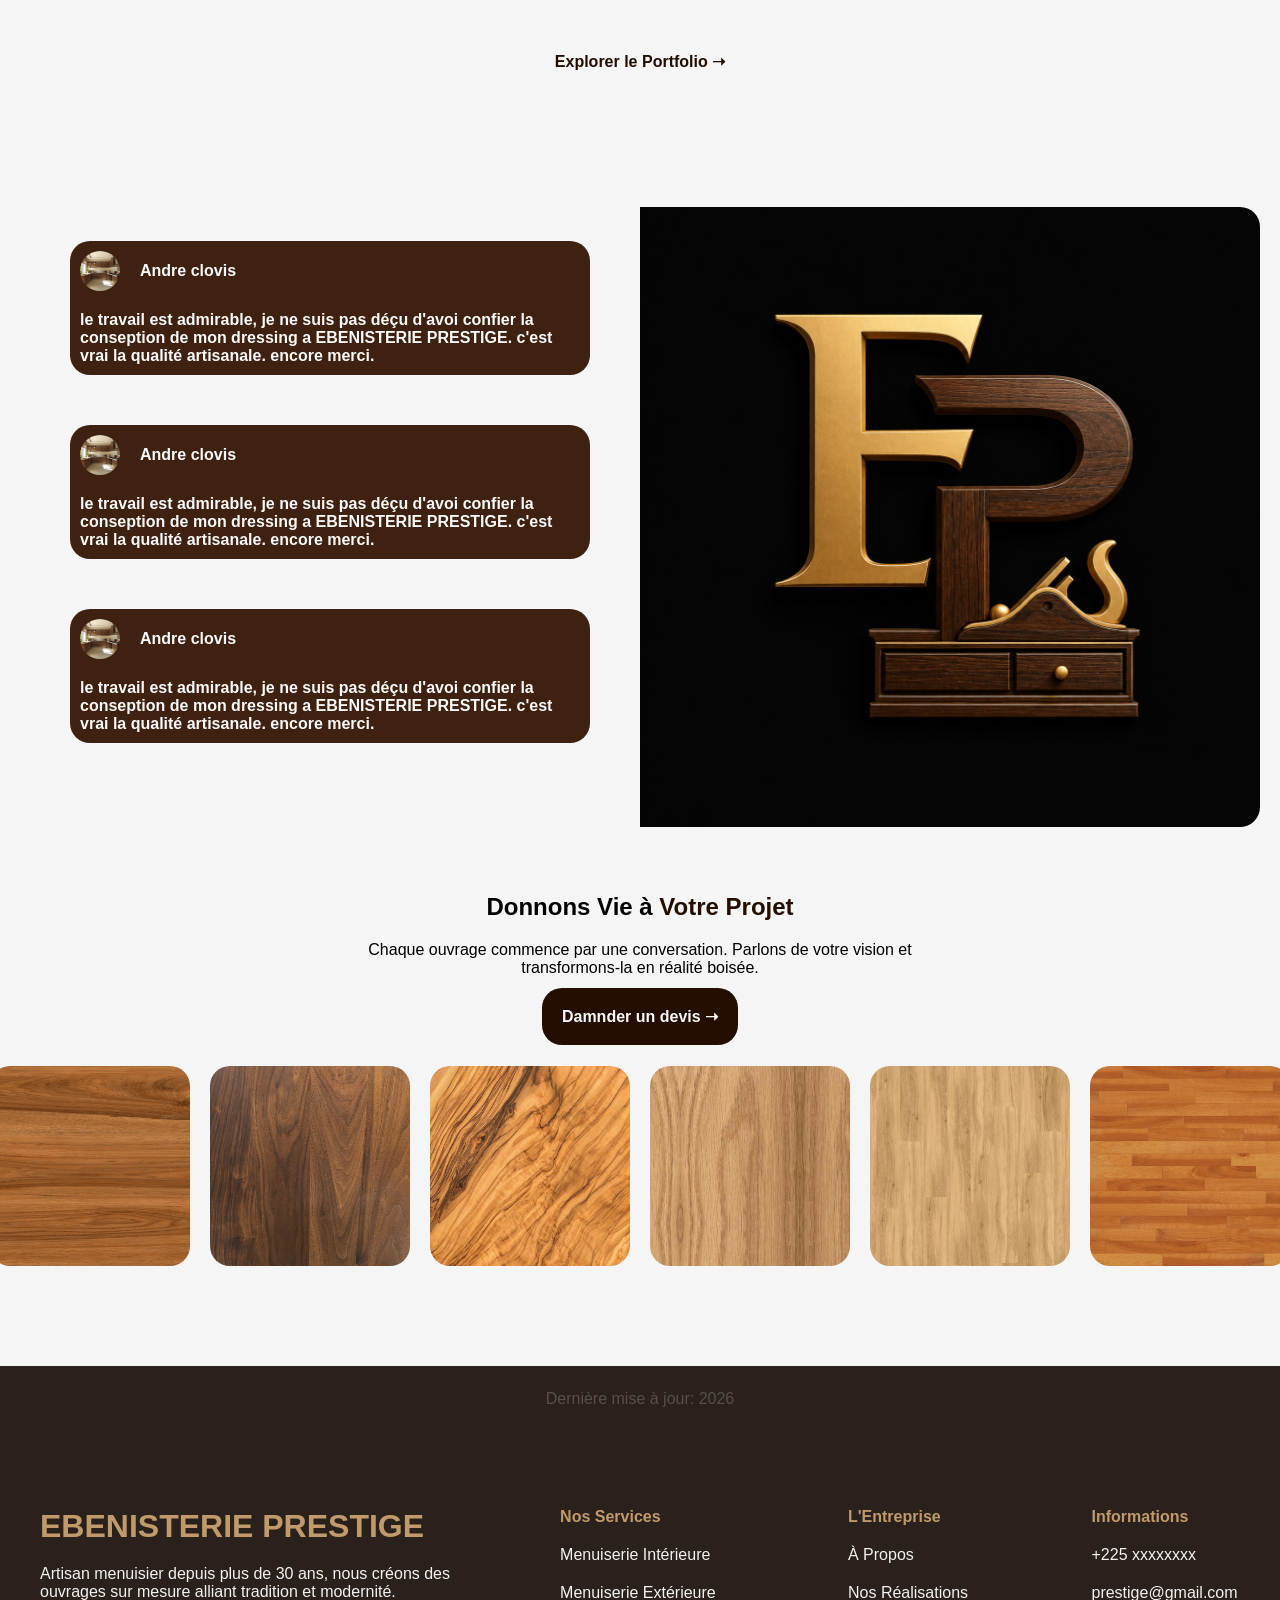
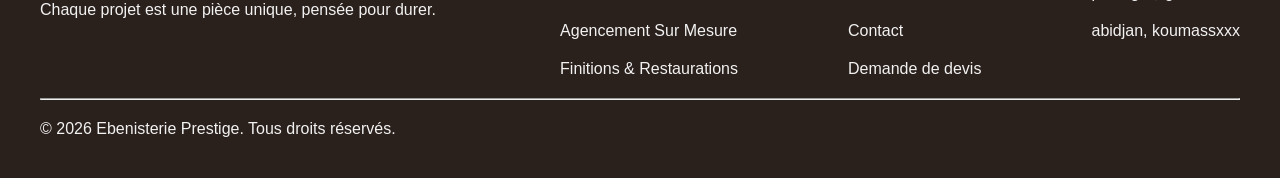
==== commit 3b738b57: "mise a jour" ====
--- a/prestige/index.html
+++ b/prestige/index.html
@@ -231,27 +231,11 @@
 
 
 
-                <div class="a-cardre">
-                    <img src="cuisine.jpg" alt="" width="400" height="325"> 
-
-                    <div class="a_carde">
-                    <a href="">sur mesure</a>
-                    <h3>cuisine fait sur mesure</h3>
-                    <p>Cocody</p>
-                    </div>
-                </div>
-
-
-
-                <div class="a-cardre">
-                    <img src="cuisine.jpg" alt="" width="400" height="325"> 
-
-                    <div class="a_carde">
-                    <a href="">sur mesure</a>
-                    <h3>cuisine fait sur mesure</h3>
-                    <p>Cocody</p>
-                    </div>
-                </div>
+                
+
+
+
+                
                 
             </div>
 
